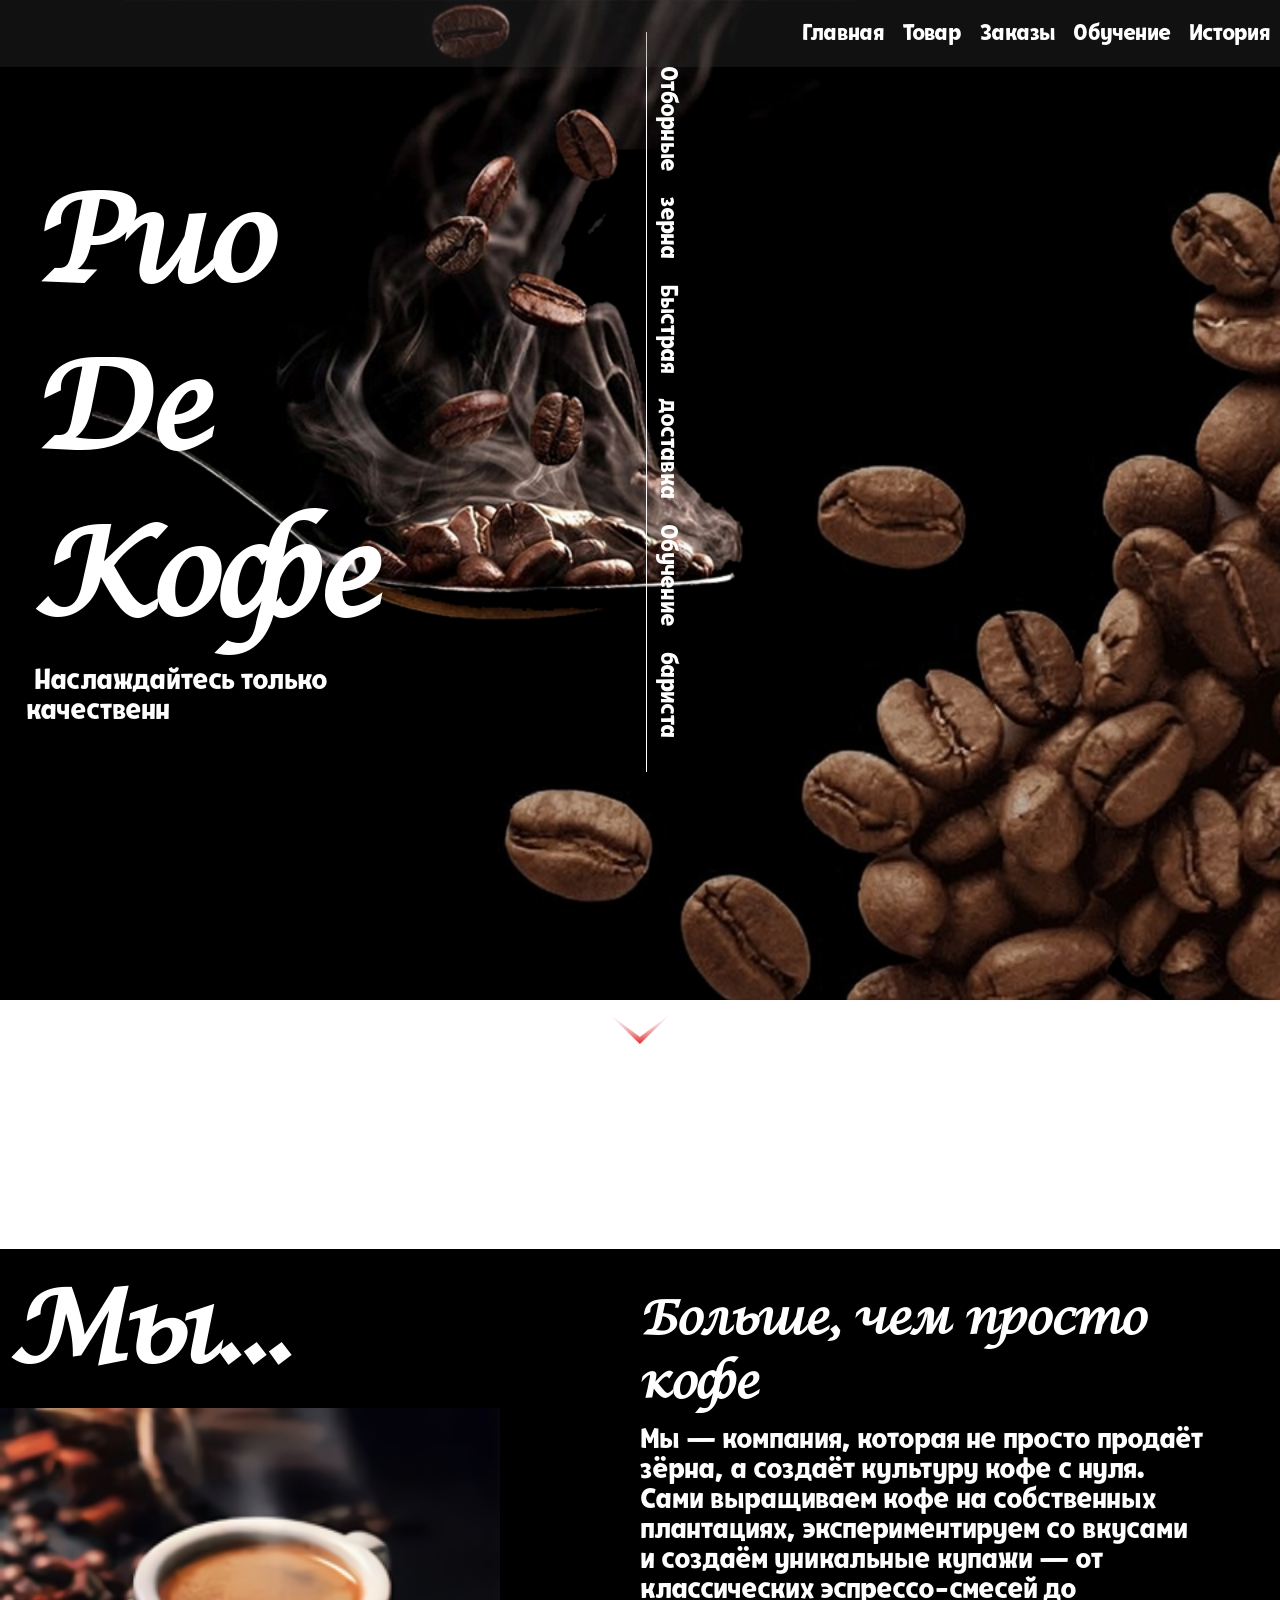
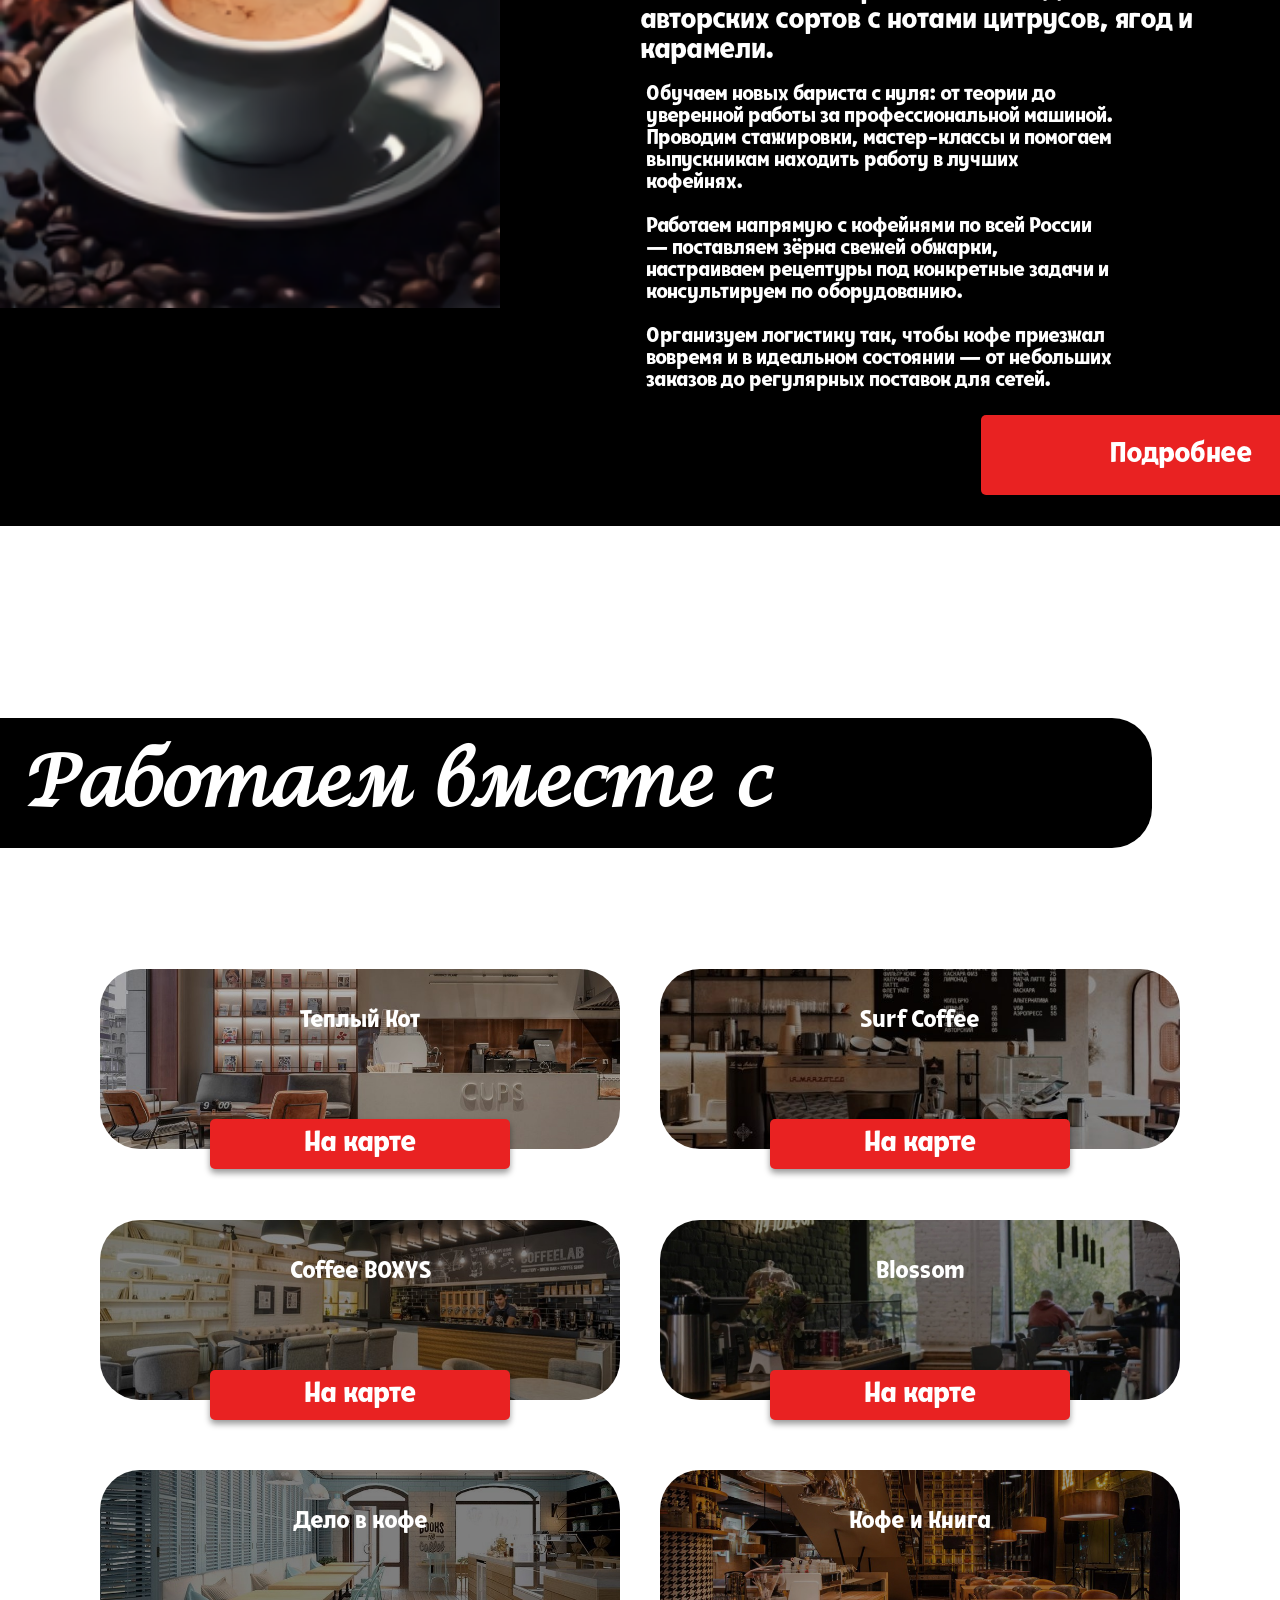
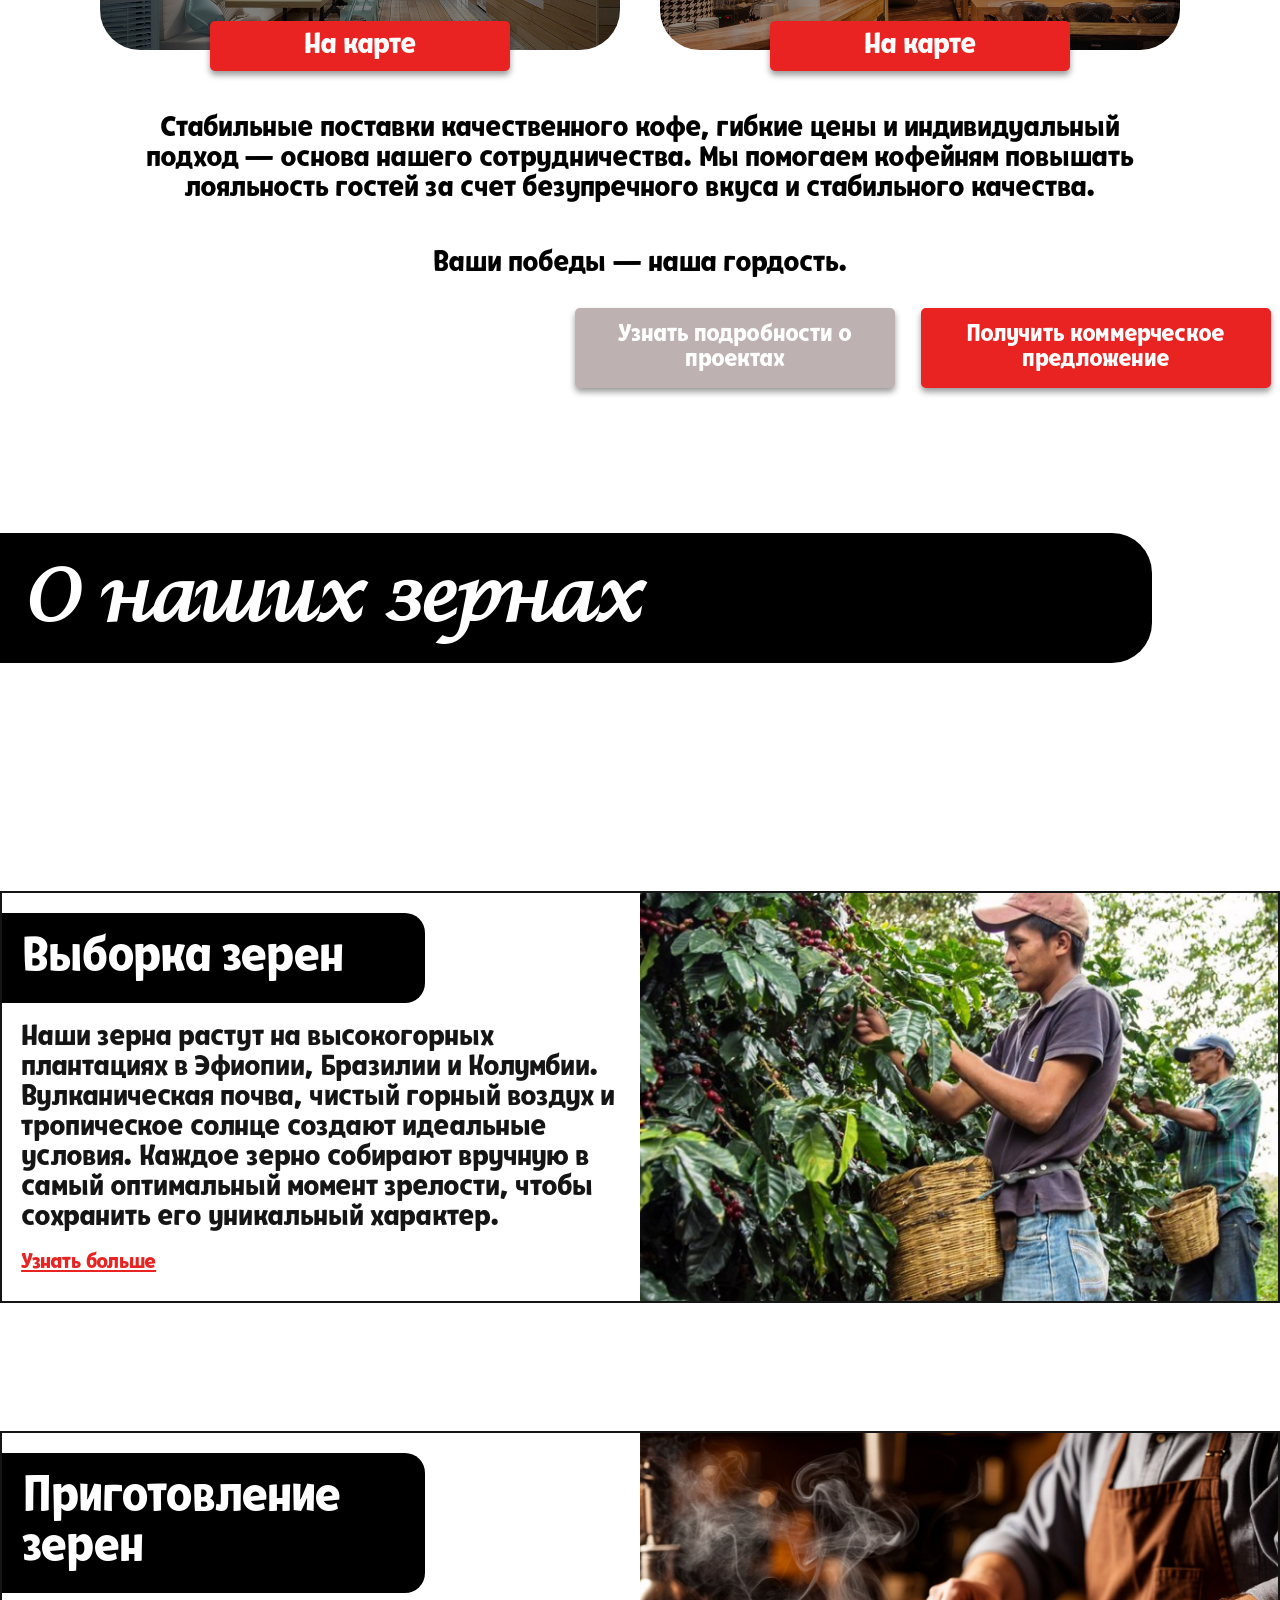
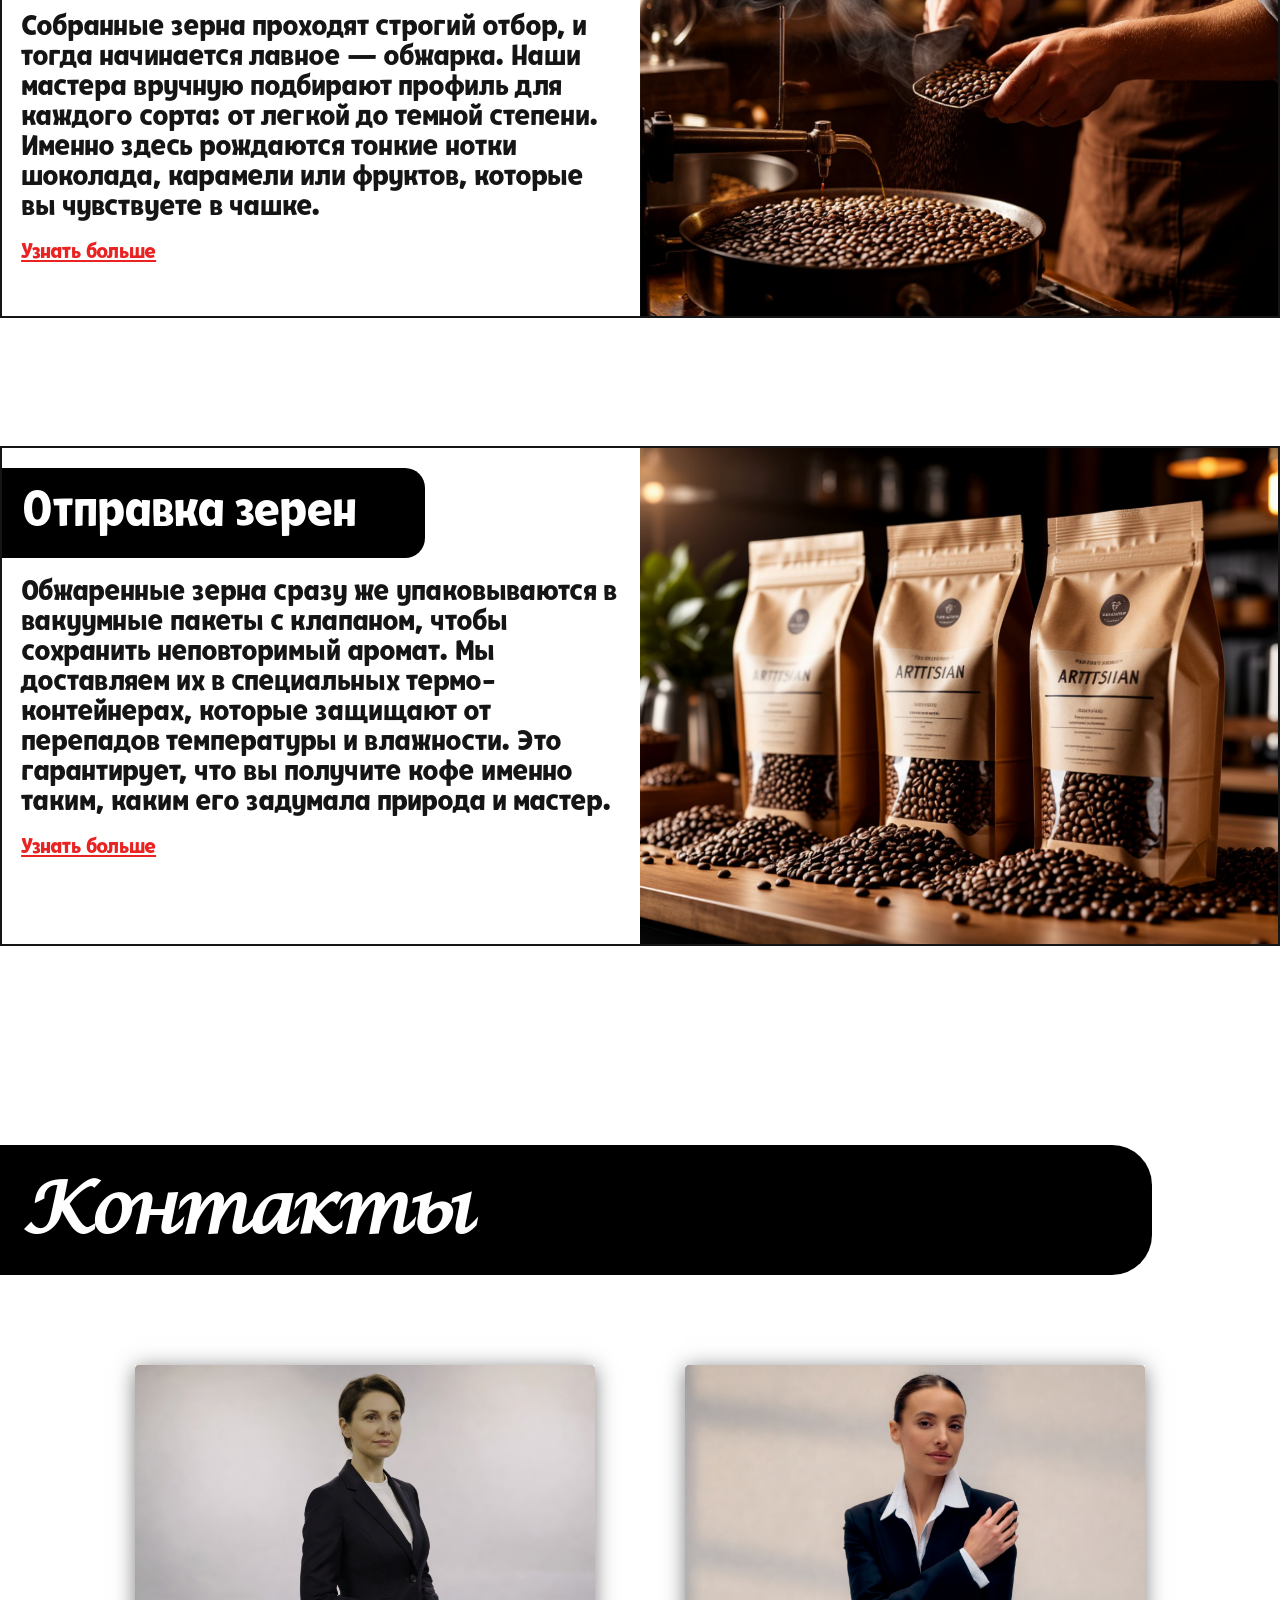
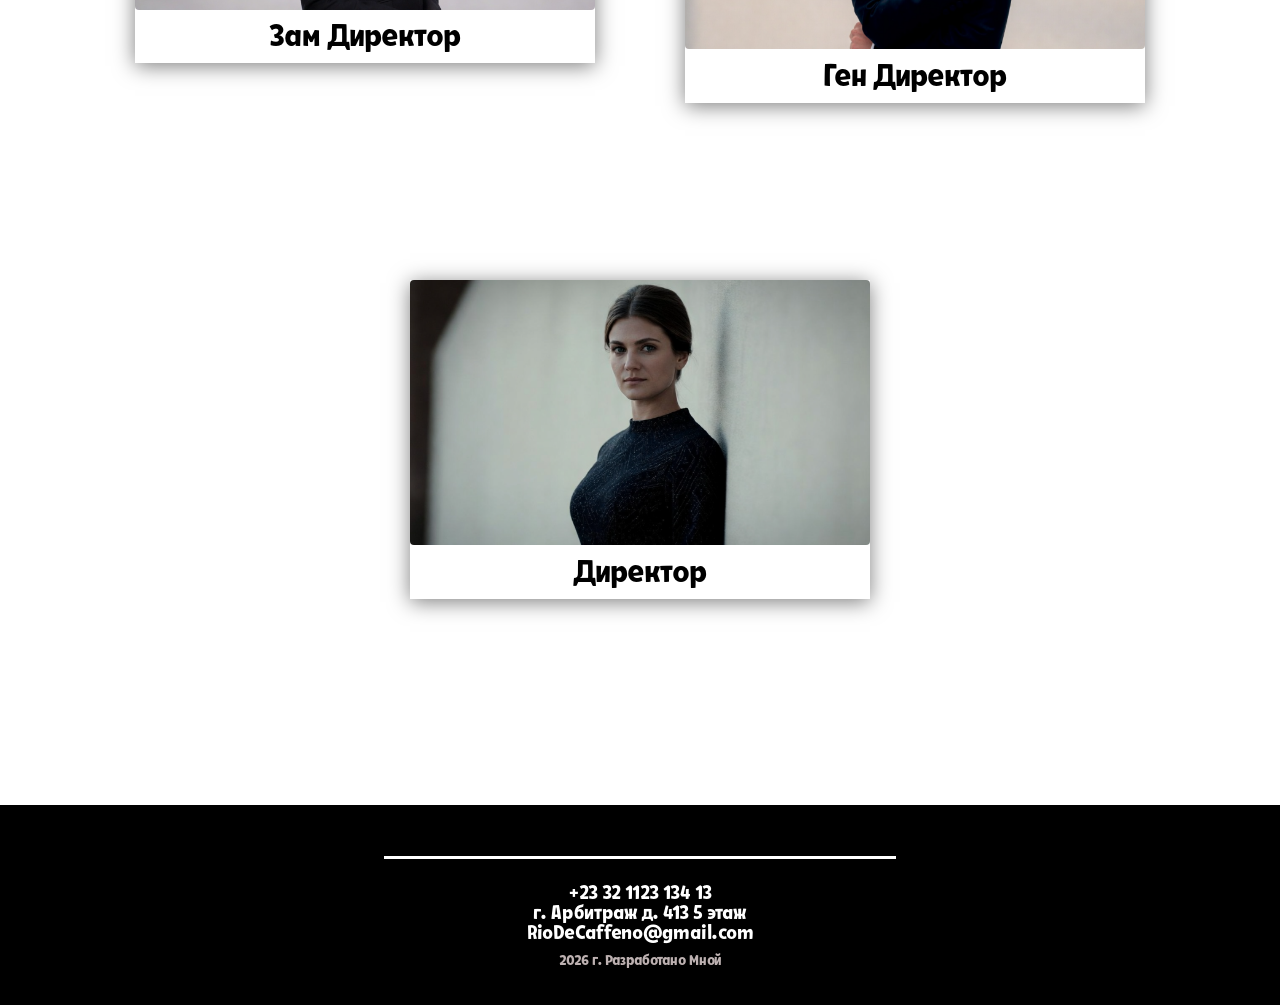
==== index.html @ 34367fd4 "Add files via upload" ====
<!DOCTYPE html>
<html lang="en">

<head>
    <meta charset="UTF-8">
    <meta name="viewport" content="width=device-width, initial-scale=1.0">
    <title>Document</title>
    <link rel="stylesheet" href="style.css">
</head>

<body>

    <!-- шапочка сайта -->
    <div class="had">
        <header>
            <a href="index.php">Главная</a>
            <a href="coffee.php">Товар</a>
            <a href="delivery.php">Заказы</a>
            <a href="job.php">Обучение</a>
            <a href="history.php">История</a>
        </header>


        <div class="columns-container">

            <div class="oneSt">
                <h1>Рио <br> Де Кофе</h1>
                <span id="type-text"></span>
            </div>



            <div class="TwoSt">
                <div class="lineWhite"></div>
                <h4>
                    Отборные зерна Быстрая доставка Обучение бариста
                </h4>
            </div>
        </div>

    </div>

    <a href="#We">
    <div class="Str">
            <img  src="img/str.png" alt="">
        </div>
    </a>
    <!-- о нас  -->

    <div class="Block-we" id="We">
        <div class="Title-spikers">
            <h1>Мы...</h1>
            <img src="img/images.png" alt="">
        </div>
        <div class="Text-spikers">
            <h3>Больше, чем просто кофе</h3>
            <h2 class="TranformTextUs">Мы — компания, которая не просто продаёт зёрна, а создаёт культуру кофе с
                нуля. Сами выращиваем кофе на собственных плантациях, экспериментируем
                со вкусами и создаём уникальные купажи — от классических эспрессо-смесей
                до авторских сортов с нотами цитрусов, ягод и карамели.</h2>

            <h5 class="TranformTextUsAdd">Обучаем новых бариста с нуля: от теории до уверенной работы за профессиональной машиной. Проводим стажировки, мастер-классы и помогаем выпускникам находить работу в лучших кофейнях.
                <br><br>
                Работаем напрямую с кофейнями по всей России — поставляем зёрна свежей обжарки, настраиваем рецептуры под конкретные задачи и консультируем по оборудованию.
                <br><br>
                Организуем логистику так, чтобы кофе приезжал вовремя и в идеальном состоянии — от небольших заказов до регулярных поставок для сетей.
            </h5>
            <button class="contact-btn">Подробнее</button>
        </div>
    </div>

    <!-- блок про компании  -->

    <div class="Had-Clocks">
        <h1>Работаем вместе с</h1>
    </div>
    <div class="coffee-Card">

        <div class="card-item">
            <div id="Card1" class="card"><span>Теплый Кот</span></div>
            <button>На карте</button>
        </div>

        <div class="card-item">
            <div id="Card2" class="card"><span>Surf Coffee</span></div>
            <button>На карте</button>

        </div>

        <div class="card-item">
            <div id="Card3" class="card"><span>Coffee BOXYS</span></div>
            <button>На карте</button>
        </div>

        <div class="card-item">
            <div id="Card4" class="card"><span>Blossom</span></div>
            <button>На карте</button>
        </div>

        <div class="card-item">
            <div id="Card5" class="card"><span>Дело в кофе</span></div>
            <button>На карте</button>
        </div>

        <div class="card-item">
            <div id='Card6' class="card"><span>Кофе и Книга</span></div>
            <button>На карте</button>
        </div>

        <h3 class="TranformText">Стабильные поставки качественного кофе, гибкие цены и индивидуальный подход — основа нашего сотрудничества. Мы помогаем кофейням
            повышать лояльность гостей за счет безупречного вкуса и стабильного качества. </h3>
        <h2>Ваши победы — наша гордость.</h2>
    </div>

    <div class="button-container">
        <a href=""><button class="But2">Узнать подробности о проектах</button></a>
        <a href="delivery.php"><button class="contact-btn">Получить коммерческое предложение</button></a>
    </div>

    <!-- блок про саму компанию -->
    <div class="Had-Clocks">
        <h1>О наших зернах</h1>
    </div>

    <div class="fon-About">
        <div class="cards-container">

            <div class="card">
                <div class="card-left">
                    <div class="card-content">
                        <h3>Выборка зерен</h3>
                    </div>
                    <p class="InfoTextAnim">Наши зерна растут на высокогорных плантациях в Эфиопии, Бразилии и Колумбии.
                        Вулканическая почва, чистый горный воздух и тропическое солнце создают идеальные условия. Каждое зерно
                        собирают вручную в самый оптимальный момент зрелости, чтобы сохранить его уникальный характер.</p>
                    <a href="">Узнать больше</a>
                </div>
                <div class="card-right">
                    <img src="/img/for1card.png" alt="Выборка кофейных зерен">
                </div>
            </div>

            <div class="card">
                <div class="card-left">
                    <div class="card-content">
                        <h3>Приготовление зерен</h3>
                    </div>
                    <p class="InfoTextAnim">Собранные зерна проходят строгий отбор, и тогда начинается
                        лавное — обжарка. Наши мастера вручную подбирают профиль для каждого сорта: от легкой до темной степени.
                        Именно здесь рождаются тонкие нотки шоколада, карамели или фруктов, которые вы чувствуете в чашке.</p>
                    <a href="">Узнать больше</a>
                </div>
                <div class="card-right">
                    <img src="/img/ImgStrTwo.png" alt="Выборка кофейных зерен">
                </div>
            </div>

            <div class="card">
                <div class="card-left">
                    <div class="card-content">
                        <h3>Отправка зерен</h3>
                    </div>
                    <p class="InfoTextAnim">Обжаренные зерна сразу же упаковываются в вакуумные
                        пакеты с клапаном, чтобы сохранить неповторимый аромат. Мы доставляем их в специальных термо-контейнерах, которые защищают от перепадов температуры и влажности.
                        Это гарантирует, что вы получите кофе именно таким, каким его задумала природа и мастер.</p>
                    <a href="">Узнать больше</a>
                </div>
                <div class="card-right">
                    <img src="/img/ImgStrThree.png" alt="Выборка кофейных зерен">
                </div>
            </div>

        </div>
    </div>
    <br><br><br>
    <!-- контакты  -->
    <div class="Had-Clocks">
        <h1>Контакты</h1>
    </div>

    <div class="contacts">
        <div class="card">
            <div class="imgBx">
                <img src="img/womenOne.png" alt="">
                <h2>Зам Директор</h2>
            </div>
            <div class="content">
                <h2>Галина Ивановна</h2>
                <p>Открыта для диалога по стратегическим инициативам и
                    партнерским программам. Ваши предложения о сотрудничестве.</p>
            </div>
        </div>

        <div class="card">
            <div class="imgBx">
                <img src="img/womenThree.png" alt="">
                <h2>Ген Директор</h2>
            </div>
            <div class="content">
                <h2>Зинаида Павловна</h2>
                <p>Решает основные вопросы по работе компании. Обращайтесь по
                    поводу проектов и заключения договоров.</p>
            </div>
        </div>

        <div class="card">
            <div class="imgBx">
                <img src="img/womenTwo.png" alt="">
                <h2>Директор</h2>
            </div>
            <div class="content">
                <h2>Людмила Васильевна</h2>
                <p>Поможет решить оперативные
                    вопросы и скоординировать взаимодействие. По всем текущим делам.</p>
            </div>
        </div>
    </div>

    <!-- подвал -->
    <div class="footer">
        <div class="Line"></div>
        <p>+23 32 1123 134 13 <br>
            г. Арбитраж д. 413 5 этаж <br>
            RioDeCaffeno@gmail.com
        </p>
        <span>2026 г. Разработано Мной</span>
    </div>


    <script>
        const element = document.getElementById("type-text");
        const text = "Наслаждайтесь только качественными зернами вместе с нами";

        let isTypingComplete = false;
        let exclamationVisible = true;
        let i = 0;

        function type() {
            if (i < text.length) {
                element.innerHTML += text.charAt(i);
                i++;
                setTimeout(type, 70);
            } else {
                isTypingComplete = true;
                // воск знак
                setInterval(() => {
                    if (!isTypingComplete) return;
                    const currentText = element.innerHTML.replace(/!$/, '');
                    if (exclamationVisible) {
                        element.innerHTML = currentText + "!";
                    } else {
                        element.innerHTML = currentText;
                    }
                    exclamationVisible = !exclamationVisible;
                }, 500);
            }
        }
        type();


        // появление текста

        document.addEventListener('DOMContentLoaded', function(){
            let elements = document.querySelectorAll('.TranformText, .TranformTextUs, .TranformTextUsAdd, .InfoTextAnim');
            let observer = new IntersectionObserver((entries) =>{
                entries.forEach(entry =>{
                    if (entry.isIntersecting){
                        entry.target.classList.add('show');
                    }
                });
            }, {threshold: 0.5 });
            elements.forEach(el => observer.observe(el));
        })
    </script>
</body>

</html>
---- style.css ----
* {
    margin: 0;
    padding: 0;
    font-family: 'FontText', sans-serif;
    scroll-behavior: smooth;

}

@font-face {
    font-family: 'Fonttext';
    src: url('/src/Hanky-Bold-ff.otf') format('opentype');
}

@font-face {
    font-family: 'FontTitle';
    src: url('src/Lucida CalligraphyС.ttf') format('truetype');
}

.Str {
    width: 100%;
    display: flex;
    justify-content: center;
}

.Str img {
    width: 5%;
    margin: 1%;
    cursor: pointer;
    animation: getBoun 5s infinite ease-in-out;
}

@keyframes getBoun {

    0%,
    100% {
        transform: translateY(0);
    }

    50% {
        transform: translateY(10px);
    }
}

/* index главная */

.had {
    background-image: url('img/фонГлСтр.png');
    height: 1000px;
    background-size: cover;
    background-position: center;
    background-repeat: no-repeat;
}


.columns-container {
    display: flex;
    justify-content: space-between;
    align-items: flex-start;
    padding: 2%;
}

.oneSt {
    flex: 0 0 35%;
    padding: 10% 0;
}

.TwoSt {
    flex: 0 0 50%;
    display: flex;
    align-items: center;
}

.had h1,
.Block-we h1,
.Had-Clocks h1,
.columns-container h1 {
    color: white;
    font-size: 100px;
    margin: 2%;
    text-decoration: none;
    font-family: 'FontTitle', sans-serif;
}

.had h1 {
    font-size: 120px;
}

.had h3,
.Block-we h2,
.Block-we h3,
.columns-container h3 {
    color: white;
    font-size: 46px;
    margin: 2%;
}

.Block-we h2 {
    font-size: 30px;
}

.Block-we h3 {
    font-family: 'FontTitle';
}


header {
    position: fixed;
    display: flex;
    justify-content: end;
    width: 99%;
    padding: 1%;
    background-color: #3b3b3b49;
    animation: slideDown 0.9s ease-out;
    z-index: 1000;
}

@keyframes slideDown {
    from {
        opacity: 0;
        transform: translateY(-100%);
    }

    to {
        opacity: 1;
        transform: translateY(0);
    }
}



header a {
    padding: 0.7%;
    color: white;
    font-size: 24px;
    text-decoration: none;
}

.lineWhite {
    margin: 1%;
    width: 0.2%;
    height: 740px;
    background-color: white;
}

.had .TwoSt h4 {
    writing-mode: vertical-rl;
    color: white;
    font-size: 25px;
    word-spacing: 20px;
}


.Block-we {
    background-color: black;
    min-height: 700px;
    width: 100%;
    margin: 15% 0;
    display: flex;
    justify-content: space-between;
}

.TranformTextUsAdd {
    color: white;
    font-size: 22px;
    margin: 3%;
    width: 80%;
    opacity: 0;
    transform: translateY(30px);
    transition: opacity 2s ease, transform 2s ease;
}

.TranformTextUsAdd.show {
    opacity: 1;
    transform: translateY(0);
}


.TranformTextUs {
    margin-right: 20px;
    opacity: 0;
    transform: translateY(30px);
    transition: opacity 2s ease, transform 2s ease;
}

.TranformTextUs.show {
    opacity: 1;
    transform: translateY(0);
}

.Title-spikers img {
    width: 500px;
    height: 500px;
}

.Text-spikers {
    padding: 2% 5% 2% 10%;
}

.Text-spikers button {
    background-color: #E92222;
    width: 400px;
    height: 80px;
    color: white;
    border-radius: 5px;
    font-size: 30px;
    margin-left: 60%;
}

.Had-Clocks {
    background-color: black;
    width: 90%;
    height: 130px;
    border-radius: 0px 40px 40px 0;
    margin-bottom: 100px;
}

.Had-Clocks h1 {
    font-size: 70px;
    padding-top: 15px;
}

.coffee-Card {
    width: 100%;
    display: flex;
    flex-wrap: wrap;
    justify-content: center;
    gap: 20px;
}

.coffee-Card .card {
    width: 440px;
    height: 100px;
    border-radius: 40px;
    text-align: center;
    padding: 40px;
    margin: 2%;
    background-size: cover;
    background-position: center;
    background-repeat: no-repeat;
}

.coffee-Card .card span {
    color: white;
    font-size: 25px;
}

.card-item {
    display: flex;
    flex-direction: column;
    align-items: center;
    margin: 10px;
    transition: transform 0.3s ease;

}

.card-item:hover {
    transform: translateY(-10px);
}


#Card1 {
    background-image: url('img/1коф.jpeg');
}

#Card2 {
    background-image: url('img/2 коф.jpg');
}

#Card3 {
    background-image: url('img/3 коф.jpg');
}

#Card4 {
    background-image: url('img/4 коф.jpeg');
}

#Card5 {
    background-image: url('img/5 коф.jpg');
}

#Card6 {
    background-image: url('img/6 коф.jpg');
}

.card-item button {
    background-color: #E92222;
    color: white;
    width: 300px;
    height: 50px;
    font-size: 30px;
    border-radius: 5px;
    outline: none;
    border: none;
    box-shadow: 0px 4px 6px rgba(0, 0, 0, 0.4);
    margin-top: -40px;
    cursor: pointer;
}

.card-item button:hover {
    background: #333;
    transform: translateY(-2px);
}

.TranformText {
    width: 80%;
    color: black;
    font-size: 30px;
    margin: 1% 4%;
    text-align: center;
    opacity: 0;
    transform: translateY(30px);
    transition: opacity 2s ease, transform 2s ease;
}

.TranformText.show {
    opacity: 1;
    transform: translateY(0);
}


.coffee-Card h2 {
    margin: 1%;
    font-size: 40px;
    width: 80%;
    color: black;
    font-size: 30px;
    text-align: center;
}

.button-container {
    display: flex;
    justify-content: flex-end;
    width: 100%;
    margin-bottom: 10%;
}

.button-container button {
    width: 350px;
    height: 80px;
    font-size: 25px;
    box-shadow: 0px 4px 6px rgba(0, 0, 0, 0.4);
    margin: 1%;
}

.button-container .But2 {
    background-color: #bdb1b1;
    color: white;
    width: 320px;
    border-radius: 5px;
    border: red;
    transition: all 0.3s ease;
    cursor: pointer;
}

.But2:hover {
    background: #333;
    transform: translateY(-2px);
}

.fon-About {
    background-image: url('img/фонСборЗерен.jpg');
    background-size: cover;
    background-attachment: fixed;
    background-position: center;
    background-repeat: no-repeat;
    width: 100%;
    min-height: 100vh;
    display: flex;
    align-items: center;
    justify-content: center;
}


.cards-container {
    width: 100%;
    margin: 0 auto;
}

.fon-About .card {
    background-color: white;
    min-height: 400px;
    display: flex;
    margin: 10% 0;
    border: 2px solid #161515;
    position: relative;
    overflow: hidden;
}

.card-content {
    background-color: black;
    padding: 20px;
    margin: 20px 0;
    width: 60%;
    border-radius: 0 20px 20px 0;

}

.card-content h3 {
    font-size: 50px;
    color: #ffffff;
}

.InfoTextAnim {
    font-size: 30px;
    color: #161515;
    margin: 3%;
    opacity: 0;
    transform: translateY(30px);
    transition: opacity 2s ease, transform 2s ease;
}

.InfoTextAnim.show {
    opacity: 1;
    transform: translateY(0);
}

.card-left {
    width: 50%;
}

.card-right {
    width: 50%;
    display: flex;
    justify-content: right;
}

.card-right img {
    width: 100%;
    height: 100%;

    object-fit: cover;
    object-position: center;
    transition: transform 0.5s ease;
}

.card-left a {
    text-decoration: none;
    color: #E92222;
    font-size: 22px;
    text-decoration: underline;
    margin: 0 3%;
}

.contacts {
    width: 100%;
    min-height: 600px;
    position: relative;
    display: flex;
    justify-content: center;
    flex-wrap: wrap;

}

.contacts .card {
    position: relative;
    max-width: 500px;
    height: 415px;
    background-color: rgb(255, 255, 255);
    padding: 20px 15px;
    margin: 30px 10px;
    display: flex;
    flex-direction: column;
    transition: all 0.4s cubic-bezier(0.175, 0.885, 0.32, 1.275);
    transform: translateY(0);

}

.contacts .card:hover {
    height: 420px;
    box-shadow: 0 15px 35px rgba(233, 34, 34, 0.3);
}

.contacts .card .imgBx {
    position: relative;
    width: 460px;
    top: -60px;
    left: 20px;
    z-index: 1;
    box-shadow: 0 3px 20px #7e7e7e;
    transition: all 0.4s cubic-bezier(0.175, 0.885, 0.32, 1.275);
}

.contacts .card:hover .imgBx {
    transform: translateY(-20px);
}

.contacts .card .imgBx img {
    max-width: 100%;
    border-radius: 4px;

}

.contacts .card .content {
    position: relative;
    margin-top: -140px;
    padding: 10px 10px;
    text-align: center;
    color: black;
    visibility: hidden;
    opacity: 0;
    transition: all 0.4s ease-in-out;
    transform: translateY(20px);
}

.contacts .card:hover .content {
    visibility: visible;
    opacity: 1;
    margin-top: -40px;
    transform: translateY(0);
}

.contacts .card .content h2 {
    color: black;
    font-size: 30px;
    margin: 1% 4%;
    text-align: center;
}

.contacts .card .imgBx h2 {
    margin: 2%;
    text-align: center;
    font-size: 2em;
}

.footer {
    background-color: black;
    min-height: 200px;
    width: 100%;
    text-align: center;
    display: flex;
    flex-direction: column;
    align-items: center;
    justify-content: center;
}

.footer .Line {
    width: 40%;
    height: 3px;
    background-color: #ffffff;
    margin: 2%;
}

.footer p {
    font-size: 20px;
    color: white;

}

.footer span {
    font-size: 15px;
    color: #bdb1b1;
    margin: 10px 0;
}

/* страница 2 */

.video-bg-container,
.container-hat-sale {
    position: relative;
    width: 100%;
    min-height: 900px;
    overflow: hidden;
}

.video-bg {
    position: absolute;
    top: 50%;
    left: 50%;
    min-width: 100%;
    min-height: 100%;
    width: auto;
    height: auto;
    z-index: -1;
    transform: translate(-50%, -50%);
    object-fit: cover;
}

.video-bg-container .content {
    position: relative;
    z-index: 1;

}

.line-white-two {
    width: 500px;
    height: 2px;
    background-color: rgb(151, 151, 151);

}

.oneSt h3 {
    color: white;
    font-size: 40px;

}


.oneSt span,
.oneSt h4 {
    color: white;
    font-size: 30px;
    margin: 2%;
}

.fonblock {
    background-color: #ffffff6e;
    padding: 2%;
    margin: 0 5px;
    border-radius: 5px;
}

/* слайдер */
.Block-Slider {
    width: 100%;
    text-align: center;
    min-height: 600px;
    position: relative;
    overflow: hidden;
    margin-bottom: 40px;
}

.Text-Hat {
    opacity: 0;
    transform: translateY(30px);
    transition: opacity 2s ease, transform 2s ease;
}

.Text-Hat.show {
    opacity: 1;
    transform: translateY(0);
}

.Text-Hat p {
    color: #161515;
    font-size: 40px;
    margin-bottom: 10px;
}

.Text-Hat span {
    color: #161515;
    font-size: 25px;
    display: block;
    margin-bottom: 40px;
}

.Block-Slider .Sort {
    display: flex;
    justify-content: center;
    align-items: center;
    gap: 20px;
    margin-bottom: 30px;
}

.Block-Slider .text-descr {
    width: 25%;
    min-height: 200px;
    padding: 15px;
    display: flex;
    align-items: center;
    justify-content: center;
    transition: opacity 0.3s ease;
}

.Block-Slider .text-descr p {
    font-size: 24px;
    color: #161515;
    padding: 20px;
}

.Block-Slider button {
    width: 300px;
    height: 80px;
}

.slider-container {
    width: 40%;
    overflow: hidden;
    position: relative;
}

.slider {
    display: flex;
    transition: transform 0.5s ease;
}

.slide {
    min-width: 100%;
    display: none;
}

.slide.active {
    display: block;
}

.slide img {
    width: 80%;
    height: auto;
    border-radius: 10px;
    box-shadow: 0 4px 15px rgba(0, 0, 0, 0.1);
}

.scroll-button img {
    cursor: pointer;
    font-size: 36px;
    padding: 10px 15px;
    width: 50px;
    transform: rotate(90deg);
    transition: width 0.3s ease;
}

.scroll-button img:hover {
    width: 60px;
}

.pages {
    display: flex;
    justify-content: center;
    gap: 15px;
    margin: 30px 0;
}

.page-dot {
    font-size: 35px;
    cursor: pointer;
    transition: all 0.3s ease;
}

.page-dot.active {
    color: #E92222;
    font-size: 45px;
    transform: scale(1.2);
}

.Block-Slider .line {
    height: 3px;
    background: linear-gradient(to right, #000000, #E92222, #000000);
    margin: 20px auto;
    width: 60%;
}

.Block-Slider .line-two {
    height: 1px;
    background-color: #000000;
    margin: 20px auto;
    width: 80%;
}

.contact-btn {
    padding: 20px 40px;
    font-size: 18px;
    background: #E92222;
    color: white;
    border: none;
    border-radius: 5px;
    cursor: pointer;
    margin-top: 20px;
    transition: all 0.3s ease;
}

.contact-btn:hover {
    background: #333;
    transform: translateY(-2px);
}
.But-sale .contact-btn {
    width: 280px;
    height: 80px;
    margin: 0;

}
.block-infoJob button {
    width: 400px;
    height: 80px;
    font-size: 25px;
}

/* отзывы */

.reviews-block {
    padding: 2%;
}

.gradient-border-box {
    background: linear-gradient(45deg, rgb(177, 21, 21), rgb(0, 0, 0));
    border-radius: 25px;
    padding: 3px;
    margin: 2%;
}

.hat-reviews {
    background: white;
    border-radius: 22px;
    padding: 15px;
    display: flex;
    justify-content: end;
}

.hat-reviews a {
    margin: 0 30px 0 40px;
    font-size: 30px;
    text-decoration: none;
    color: #000000;
}

.hat-reviews a.active,
.hat-reviews a:hover {
    color: #e32222;
}

.all-rev {
    background: linear-gradient(45deg, #9c1a1a, #000000);
    border-radius: 16px;
    padding: 3px;
    margin: 1%;
    opacity: 0;
    transform: translateY(30px);
    transition: opacity 2s ease, transform 2s ease;
}

.all-rev.show {
    opacity: 1;
    transform: translateY(0);
}

.hat-reviewsВ {
    display: flex;
    flex-wrap: wrap;
    gap: 20px;
    background: #fff;
    border-radius: 12px;
    padding: 24px;
    position: relative;
    overflow: hidden;
}

.hat-reviewsВ::before {
    content: '';
    position: absolute;
    left: 0;
    top: 0;
    bottom: 0;
    width: 15px;
    background: rgb(163, 3, 3);
    border-radius: 0 4px 4px 0;
}

.hat-reviewsВ img {
    width: 80px;
    height: 80px;
    object-fit: cover;
    border-radius: 12px;
    background: linear-gradient(135deg, #e32222, #1a0000);
    padding: 3px;
    flex-shrink: 0;
}

.hat-reviewsВ>div {
    flex: 1;
}

.hat-reviewsВ span {
    display: inline-block;
    background: linear-gradient(135deg, #e32222, #4a0000);
    color: white;
    padding: 6px 12px;
    border-radius: 20px;
    font-size: 30px;
    font-weight: bold;
    margin-bottom: 8px;
}

.hat-reviewsВ h4 {
    font-size: 30px;
    margin: 0 0 8px 0;
    color: #1a1a1a;
}

.hat-reviewsВ p {
    font-size: 25px;
    line-height: 1.5;
    color: #333;
    margin: 0;
}

/* заказы стр 3 */



.container-hat-sale h3 {
    font-size: 30px;
}

.line-sale-hat,
.line-sale-hat2 {
    background-color: white;
    width: 2px;
    height: 600px;
    margin-right: 3%;
    margin-top: 5%;
}

.line-sale-hat2 {
    margin-right: 5%;
}

.sale {
    width: 100%;
    text-align: center;
    margin: 2% 0;
}

.saleTxt {
    opacity: 0;
    transform: translateY(30px);
    transition: opacity 2s ease, transform 2s ease;
}

.saleTxt.show {
    opacity: 1;
    transform: translateY(0);
}

.sale h2 {
    font-size: 40px;
}

.block-advantage {
    width: 100%;
    margin: 5% 0;
    display: flex;
    justify-content: center;
}

.block-advantage .block {
    width: 20%;
    height: 170px;
    border: 2px solid #161515;
    border-radius: 20px;
    padding: 2%;
    margin: 10px;
}

.block-advantage .block img {
    width: 90%;
    height: 170px;
    border-radius: 20px;
    margin-top: -80px;
    margin-bottom: 5px;
}

.block-advantage .block span {
    font-size: 18px;
    margin: 2%;
}

.But-sale {
    width: 100%;

}

.But-sale img {
    width: 40%;
    margin: 0 5px -15px 2%;

}



.cards-for-sale {
    width: 100%;
    display: flex;
    justify-content: center;
}

.cards-for-sale .card {
    width: 20%;
    background-color: #000000;
    border-radius: 20px;
    padding: 2%;
    text-align: center;
    margin: 1% 3%;
}

.cards-for-sale .card img {
    width: 20%;
    margin: 20px;
}

.cards-for-sale .card span {
    font-size: 20px;
    color: white;

}

.form-sale {
    text-align: center;
    margin: 2% 0;
    display: flex;
    justify-content: center;
}

.form-sale h2 {
    width: 100%;
    margin: 2% 0;
    font-size: 25px;
}

/* форма */
.h2-for-sale {
    text-align: center;
    margin: 3%;
    opacity: 0;
    transform: translateY(30px);
    transition: opacity 2s ease, transform 2s ease;
}

.h2-for-sale.show {
    opacity: 1;
    transform: translateY(0);
}

.form-sale form {
    border: 2px rgb(207, 30, 30) solid;
    padding: 2%;
    border-radius: 20px;
    width: 35%;
}

.input-img {
    display: flex;
    justify-content: space-between;
    align-items: flex-start;
    flex-wrap: wrap;
    gap: 30px;
}

.range-wrapper {
    display: flex;
    align-items: center;
    gap: 15px;
    width: 100%;
}

.form-sale form .range {
    flex: 1;
    margin: 1%;
}

.range-value {
    display: inline-block;
    background: linear-gradient(135deg, rgb(175, 29, 29), rgb(0, 0, 0));
    color: white;
    padding: 8px 16px;
    border-radius: 20px;
    font-size: 20px;
    font-weight: bold;
    min-width: 80px;
    text-align: center;
}

.inputs-group {
    flex: 1;
    display: flex;
    flex-wrap: wrap;
    gap: 10px;
}

.inputs-group input {
    flex: 1 1 calc(50% - 10px);
    min-width: 150px;
    min-width: 150px;
    padding: 10px;
    border: 1px solid #000000;
    border-radius: 8px;
}

.input-img img {
    max-width: 150px;
    width: 100%;
    height: auto;
}

.form-sale form p {
    text-align: left;
    font-size: 25px;
}

.form-sale form .range {
    width: 100%;
    margin: 1%;
}

.consent-block {
    display: flex;
    align-items: flex-start;
    gap: 12px;
    margin: 2% 0;
    padding: 12px;
    background: #f9f9f9;
    border-radius: 12px;
}

.consent-block .checkbox {
    width: 24px;
    height: 24px;
    accent-color: rgb(175, 29, 29);
    flex-shrink: 0;
    margin-top: 2px;
    cursor: pointer;
}

.consent-block label {
    font-size: 16px;
    line-height: 1.5;
    color: #333;
    cursor: pointer;
    user-select: none;
}

.consent-block .consent-link {
    color: rgb(175, 29, 29);
    text-decoration: underline;
}

.consent-block .consent-link:hover {
    color: rgb(130, 20, 20);
    text-decoration: none;
}


.block-for-text {
    display: flex;
    justify-content: center;
    width: 40%;
    margin: 1%;
    border: 2px red solid;
    border-radius: 20px;
}

.form-sale .text-block {
    display: flex;
    justify-content: center;
}

.form-sale .text-block .block-for-text p {
    font-size: 18px;
    margin: 10px;
}

.form-sale .text-block .block-for-text img {
    width: 50px;
    margin: 2%;
    height: 50px;
}

/* работа */


.had-job {
    background-image: url('img/hatJob.png');
    min-height: 900px;
    background-size: cover;
    background-position: center;
    background-repeat: no-repeat;
}


.block-infoJob {

    background-image: url('img/бариста.png');
    min-height: 1500px;
    background-size: cover;
    background-position: center;
    background-repeat: no-repeat;
}

.block-infoJob .text {
    padding: 3%;
}

.textJobEnd {
    margin: 2%;
    width: 70%;
    font-size: 25px;
    opacity: 0;
    transform: translateY(30px);
    transition: opacity 2s ease, transform 2s ease;
}

.textJobEnd.show {
    opacity: 1;
    transform: translateY(0);
}

.allText .text-Blackblock {
    margin: 4% 0;
    width: 600px;
}

.text-Blackblock {
    padding: 2%;
    background-color: #000000;
    margin: 2%;
    border-radius: 20px;
    opacity: 0;
    transform: translateY(30px);
    transition: opacity 2s ease, transform 2s ease;
}

.text-Blackblock.show {
    opacity: 1;
    transform: translateY(0);
}

#PlusJ2 {
    width: 520px;
}

#PlusJ3 {
    width: 420px;
}

#PlusJ4 {
    width: 360px;
}

.text-Blackblock p {
    color: white;
    font-size: 20px;
}

.Red-line {
    width: 95%;
    background-color: #E92222;
    margin: 2% 0;
    height: 20px;
}

.Us-Offer {
    text-align: center;
    width: 70%;
    display: flex;
    flex-direction: column;
    justify-content: center;
    align-items: center;
    margin: 0 auto;
}

.Us-Offer p {
    font-size: 40px;
    margin: 2% 0;
}

.Us-Offer .blocks {
    display: flex;
    flex-wrap: wrap;
    justify-content: center;
    gap: 20px;
}

.Us-Offer .blocks .block {
    flex: 1 1 calc(33.333% - 20px);
    min-width: 200px;

    width: calc(30% - 20px);
    margin: 0;
    padding: 40px 20px;
    border-radius: 20px;
    text-align: center;
    position: relative;
    background: #fff;
}

.formJoining {
    text-align: center;
    width: 70%;
    display: flex;
    flex-direction: column;
    justify-content: center;
}

.formJoining form {
    flex: 1 1 calc(33.333% - 20px);
    min-width: 900px;
    width: calc(30% - 20px);
    margin: 0;
    padding: 40px 20px;
    border-radius: 20px;
    text-align: center;
    position: relative;
    background: #fff;
}

.Us-Offer .blocks .block::before,
.formJoining form::before {
    content: '';
    position: absolute;
    inset: 0;
    padding: 2px;
    background: linear-gradient(135deg, #e32222, #1a0000);
    border-radius: 20px;
    mask: linear-gradient(#fff 0 0) content-box, linear-gradient(#fff 0 0);
    mask-composite: exclude;
    -webkit-mask-composite: xor;
    pointer-events: none;
}

.Us-Offer .blocks .block span {
    font-size: 20px;
    position: relative;
    z-index: 1;
}

.Us-Offer .BlackLine {
    width: 99vw;
    height: 50px;
    background-color: #000000;
    margin: 2% 0;
}

.formForJoining {
    width: 100%;
    text-align: center;
    margin: 2% 0;
    opacity: 0;
    transform: translateY(30px);
    transition: opacity 2s ease, transform 2s ease;
}

.formForJoining.show {
    opacity: 1;
    transform: translateY(0);
}

.formForJoining p {
    font-size: 40px;
    font-weight: 700;
    color: #1a1a1a;
    line-height: 1.3;
    margin-bottom: 10px;
}

.formForJoining h3 {
    font-size: 24px;
    font-weight: 400;
    color: #666;
    margin-bottom: 30px;
    position: relative;
    padding-left: 20px;
}

.formForJoining h3::before {
    content: '';
    position: absolute;
    left: 0;
    top: 50%;
    transform: translateY(-50%);
    width: 4px;
    height: 70%;
    background: linear-gradient(180deg, rgb(207, 30, 30), rgb(130, 20, 20));
    border-radius: 2px;
}

.formplace {
    display: flex;
    justify-content: center;
}

.formJoining {
    width: 50%;
    background: #ffffff;
    border-radius: 24px;
    box-shadow: 0 10px 40px rgba(0, 0, 0, 0.08);
    border: 1px solid #eee;

    box-sizing: border-box;
}

.formJoining::before {
    content: '';
    position: absolute;
    top: 0;
    right: 0;
    width: 120px;
    height: 120px;
    background: linear-gradient(135deg, transparent 50%, rgba(207, 30, 30, 0.05) 50%);
    border-radius: 0 0 0 24px;
    pointer-events: none;
}

.formJoining form {
    display: flex;
    flex-wrap: wrap;
    gap: 16px;
    position: relative;
    z-index: 1;
    width: 100%;
    box-sizing: border-box;
}


.formJoining form input[type="text"],
.formJoining form input[type="number"] {
    flex: 1 1 calc(50% - 10px);
    min-width: 200px;
    max-width: 100%;
    padding: 16px 20px;
    border: 2px solid #e0e0e0;
    border-radius: 12px;
    font-size: 16px;
    color: #333;
    background: #fafafa;
    transition: all 0.3s ease;
    outline: none;
    box-sizing: border-box;
}


.checkbox-wrapper {
    display: flex;
    flex-wrap: wrap;
    align-items: center;
    gap: 12px;
    width: 100%;
    margin-top: 8px;
    padding: 16px 20px;
    background: #fafafa;
    border-radius: 16px;
    border: 1px solid #eee;
    box-sizing: border-box;
}

.checkbox {
    position: absolute;
    width: 1px;
    height: 1px;
    overflow: hidden;
    clip: rect(0 0 0 0);
}

.checkbox+.label {
    position: relative;
    display: inline-block;
    width: 56px;
    height: 30px;
    cursor: pointer;
    flex-shrink: 0;
}

.checkbox+.label::before {
    content: '';
    position: absolute;
    top: 0;
    left: 0;
    width: 56px;
    height: 30px;
    border-radius: 15px;
    background: #d1d5db;
    transition: all 0.3s ease;
}

.checkbox+.label::after {
    content: '';
    position: absolute;
    top: 3px;
    left: 3px;
    width: 24px;
    height: 24px;
    border-radius: 50%;
    background: #ffffff;
    box-shadow: 0 2px 4px rgba(0, 0, 0, 0.2);
    transition: all 0.3s cubic-bezier(0.68, -0.55, 0.265, 1.55);
}

.checkbox:checked+.label::before {
    background: linear-gradient(135deg, rgb(207, 30, 30), rgb(160, 20, 20));
}

.checkbox:checked+.label::after {
    transform: translateX(26px);
}

.checkbox+.label:hover::before {
    background: #b0b7c3;
}

.checkbox:checked+.label:hover::before {
    background: linear-gradient(135deg, rgb(180, 25, 25), rgb(140, 15, 15));
}

.checkbox-wrapper label[for="consent"] {
    flex: 1;
    font-size: 14px;
    color: #666;
    cursor: pointer;
    user-select: none;
    line-height: 1.5;
    word-break: break-word;
}

.checkbox-wrapper label[for="consent"] a {
    color: rgb(207, 30, 30);
    text-decoration: underline;
    font-weight: 500;
}

.checkbox-wrapper label[for="consent"] a:hover {
    color: rgb(140, 15, 15);
    text-decoration: none;
}

.formJoining .contact-btn {
    margin: 1% auto;
    padding: 1%;
}


/* 5 стр, история */

.had-history {
    background-image: url('img/historyFon.png');
    min-height: 900px;
    background-size: cover;
    background-position: center;
    background-repeat: no-repeat;
    margin-bottom: 5%;
}

.contact-btn {
    height: 40px;
    margin: 1%;
    padding: 10px;
    max-width: 500px;
}

.history-cooffe {
    width: 100%;
    text-align: center;
}

.history-cooffe p {
    font-size: 30px;
    margin: 0;
}

.photo-block-his {
    margin: 2% 0;
    opacity: 0;
    transform: translateY(30px);
    transition: opacity 2s ease, transform 2s ease;
}

.photo-block-his.show {
    opacity: 1;
    transform: translateY(0);
}

.photo-block-his .img-block img {
    width: 100%;
}

.photo-block-his>p {
    margin: 2% 1%;
    font-size: 22px;
    font-weight: 600;
    color: #555;
    text-transform: uppercase;
    letter-spacing: 3px;
    position: relative;
    display: inline-block;
    padding: 0 20px;
}

.photo-block-his>p::before,
.photo-block-his>p::after {
    content: '';
    position: absolute;
    top: 50%;
    width: 30px;
    height: 1px;
    background: rgb(207, 30, 30);
}

.photo-block-his>p::before {
    right: calc(100% + 10px);
}

.photo-block-his>p::after {
    left: calc(100% + 10px);
}

.photo-block-his .bleck-block {
    background: linear-gradient(160deg, #0a0a0a 0%, #1a1a1a 100%);
    border-radius: 5px;
    width: 55%;
    padding: 40px 50px;
    text-align: left;
    margin: 0 auto;
    box-shadow: 0 20px 50px rgba(0, 0, 0, 0.25);
    position: relative;
    transition: transform 0.3s ease, box-shadow 0.3s ease;
}

.photo-block-his .bleck-block:hover {
    transform: translateY(-3px);
    box-shadow: 0 25px 60px rgba(207, 30, 30, 0.15);
}

.photo-block-his .bleck-block p {
    color: rgb(235, 50, 50);
    font-size: 24px;
    font-weight: 700;
    margin-bottom: 18px;
    line-height: 1.3;
}

.photo-block-his .bleck-block span {
    color: #d0d0d0;
    font-size: 16px;
    line-height: 1.8;
    display: block;
}

.advice {
    background-image: url('img/cupOfCoffee1.png');
    min-height: 900px;
    background-size: cover;
    background-position: center;
    background-repeat: no-repeat;
    display: grid;
    grid-template-columns: 1fr 1fr;
    gap: 35px;
}


.advice .Block-advice {
    margin: 0 auto;
    margin-top: 15%;
    width: 60%;
    height: 140px;
    background-color: #00000070;
    border-radius: 5px;
    padding: 2%;
}

a:has(button) {
    text-decoration: none;
    margin: 1%;
}

.advice .Block-advice p {
    color: white;
    font-size: 25px;
    margin: 2%;
    border-bottom: 2px solid rgb(97, 97, 97);
}

.advice .Block-advice span {
    color: #ebc6ae;
    font-size: 20px;

}

.end-block-hestory {
    width: 100%;
    text-align: center;
}

.end-block-hestory p{
    font-size: 30px;
    color: rgb(235, 50, 50);
    margin-bottom: 4%;
}

.end-block-hestory button{
    height: 70px;
    font-size: 25px;
    width: 350px;
}
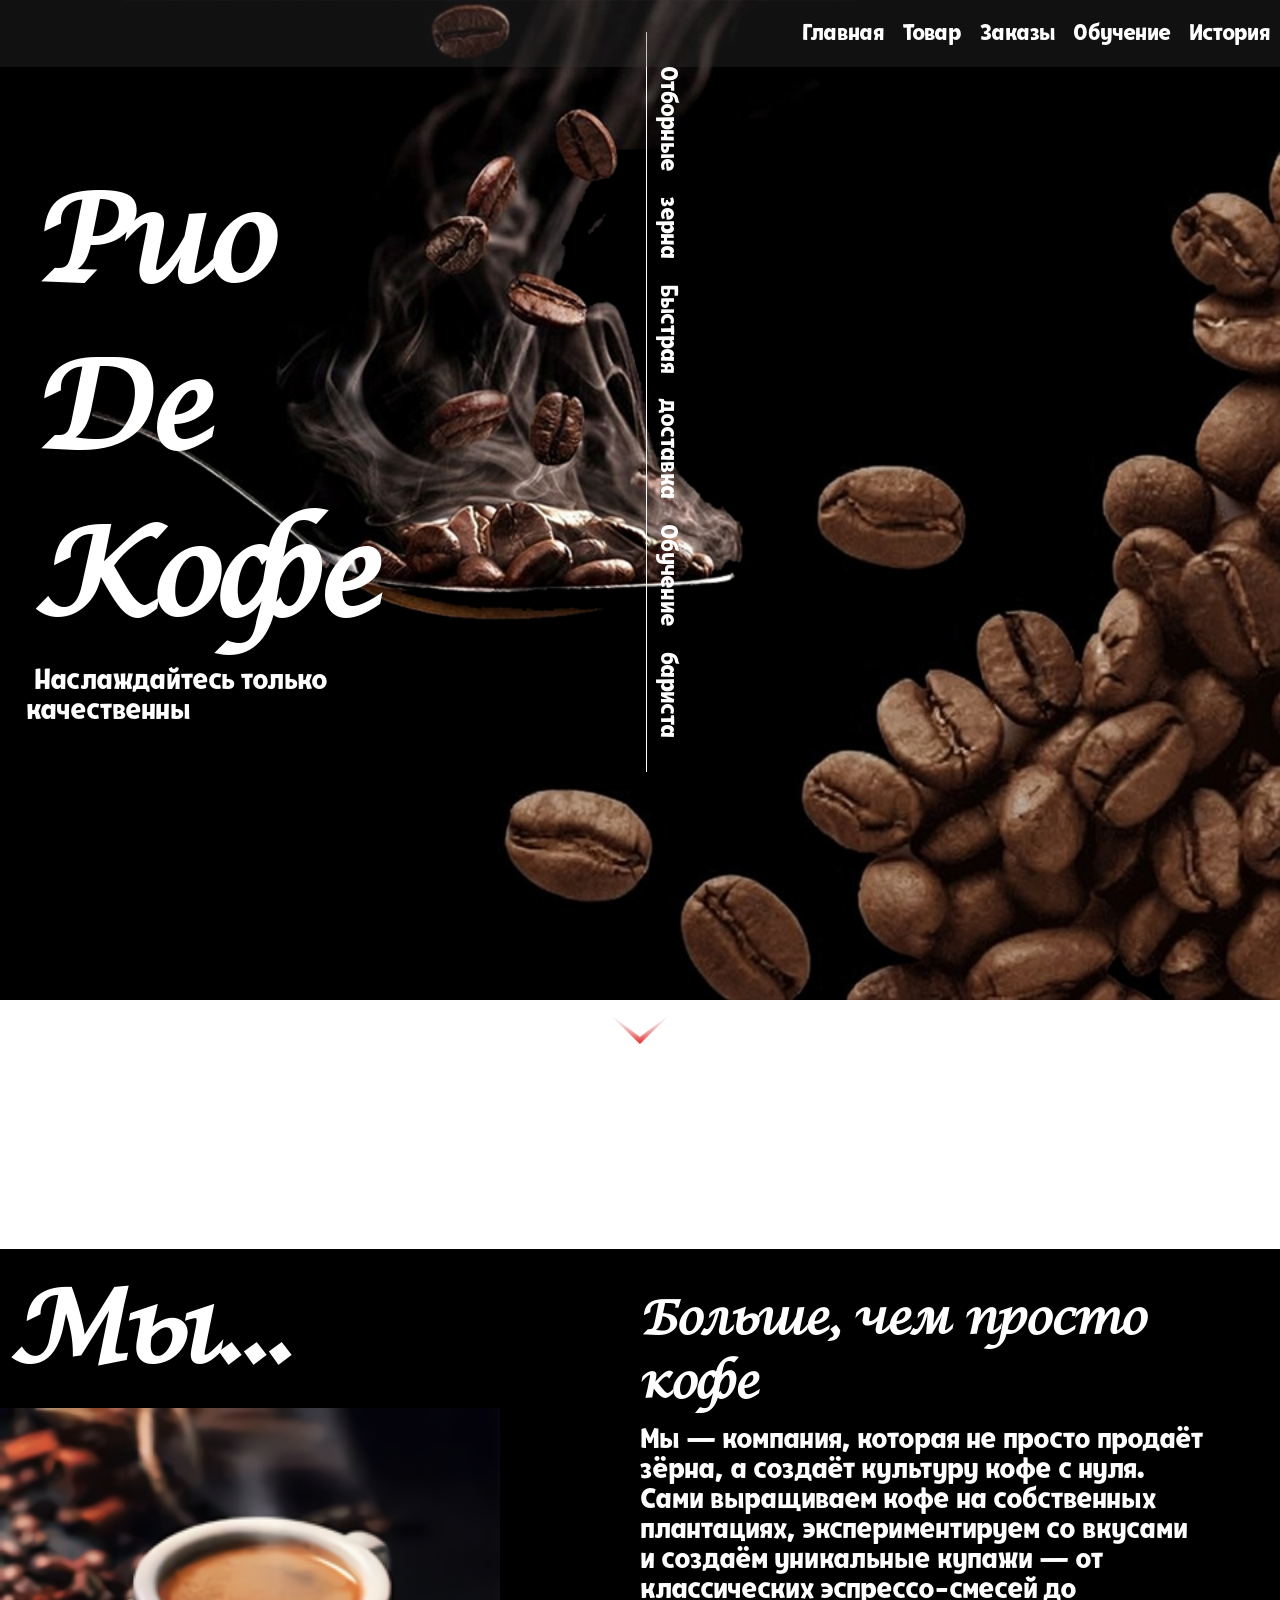
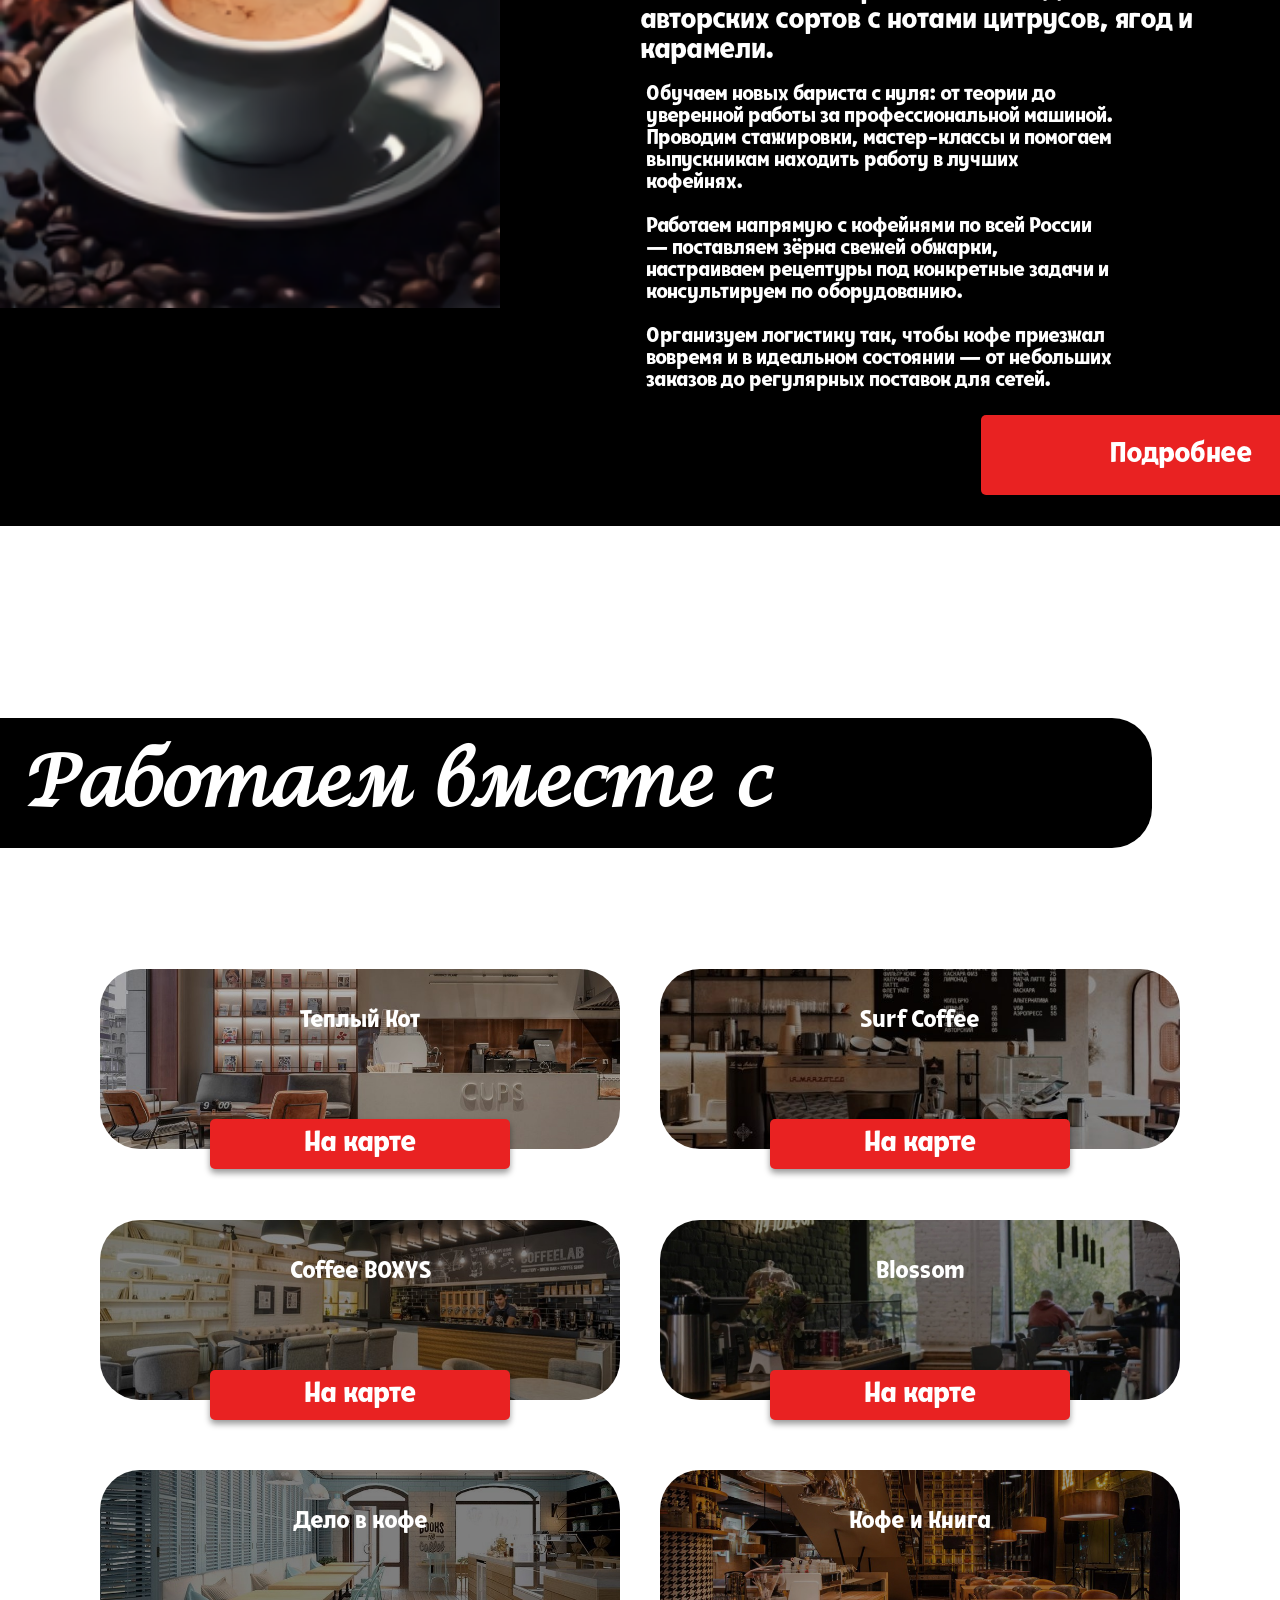
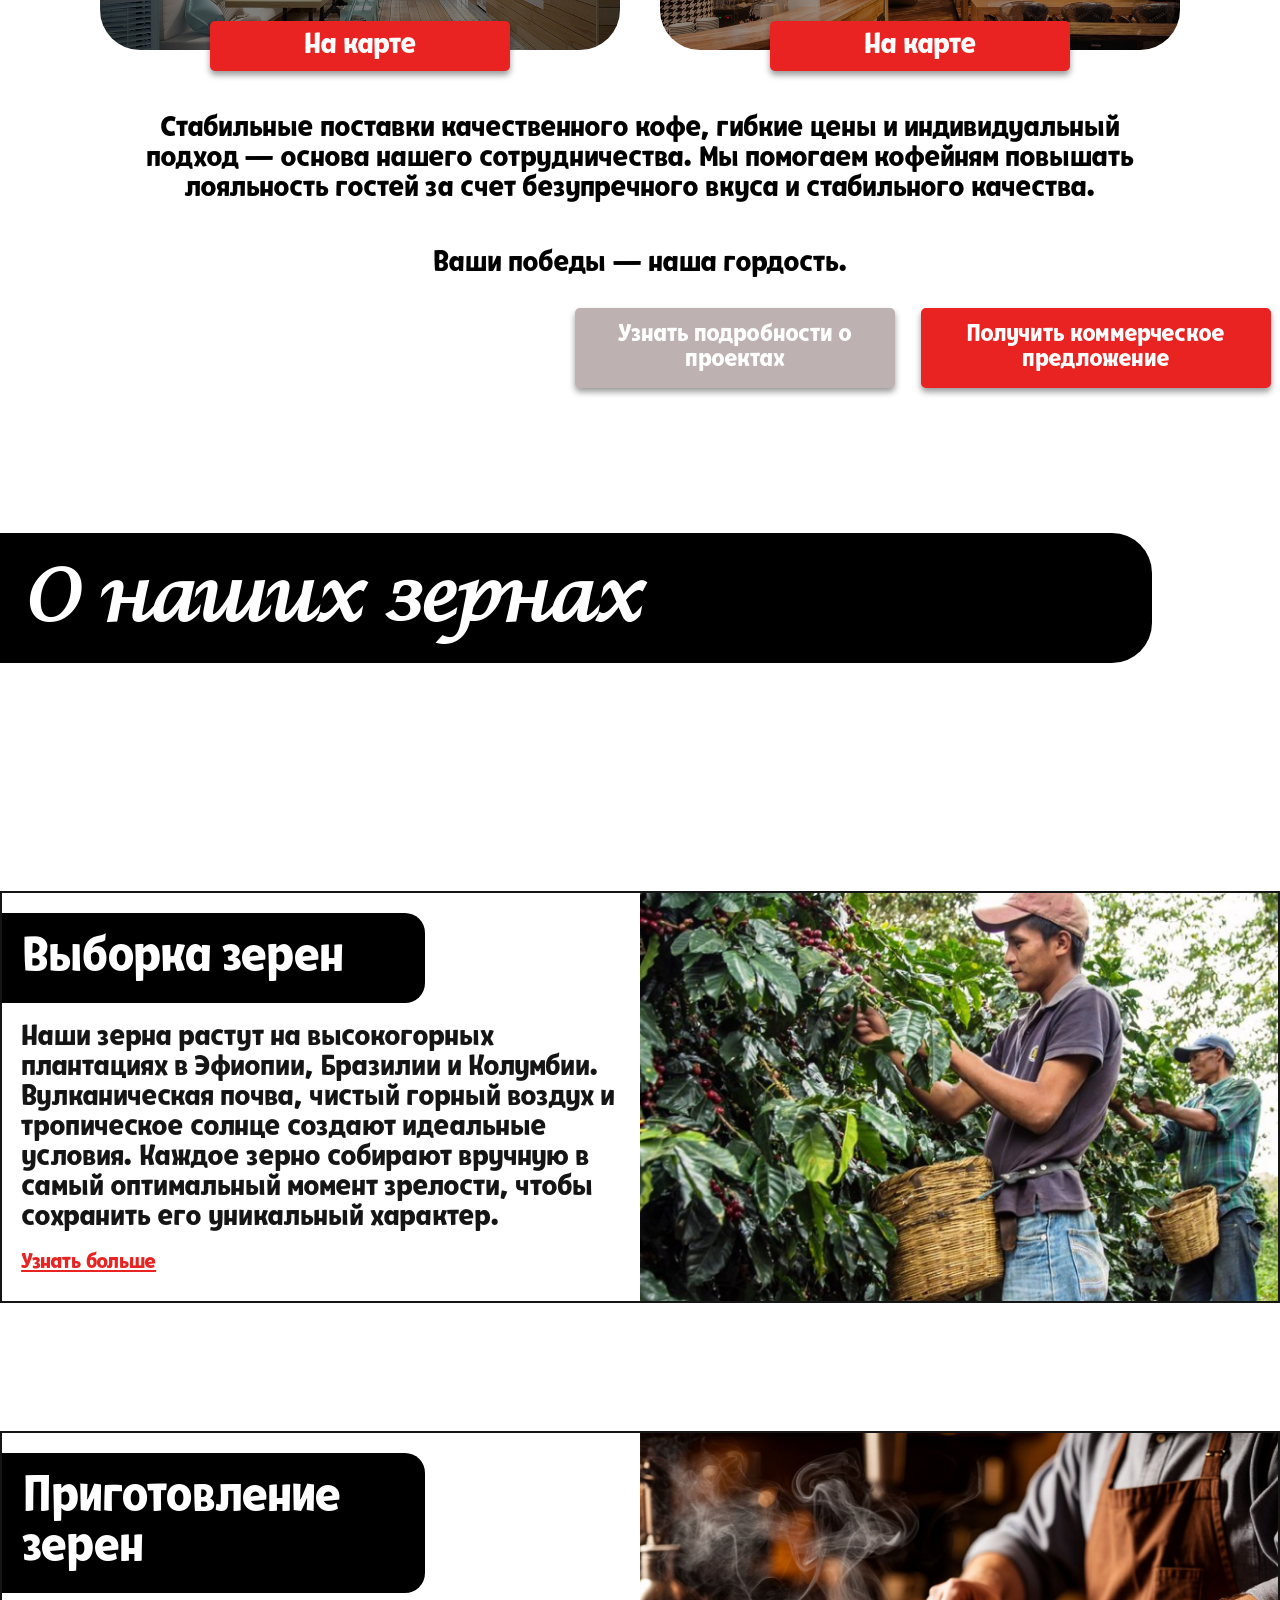
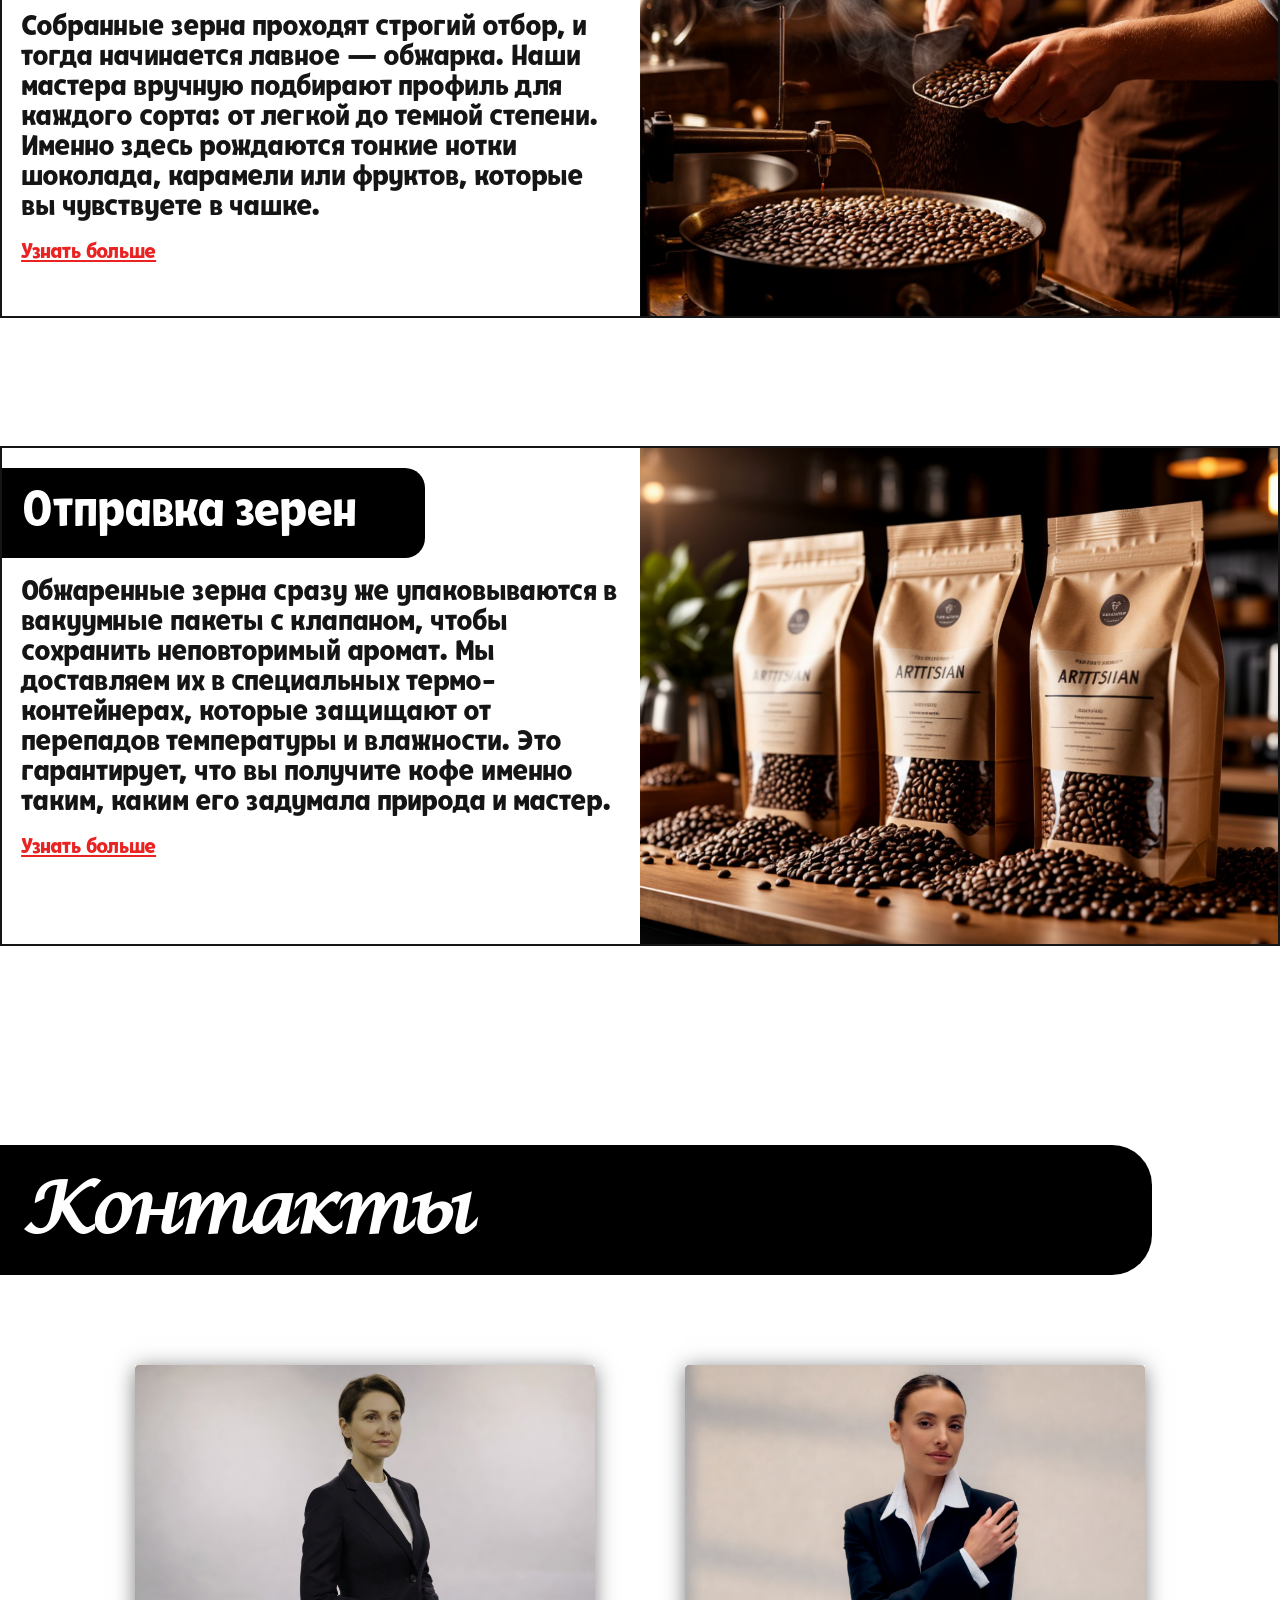
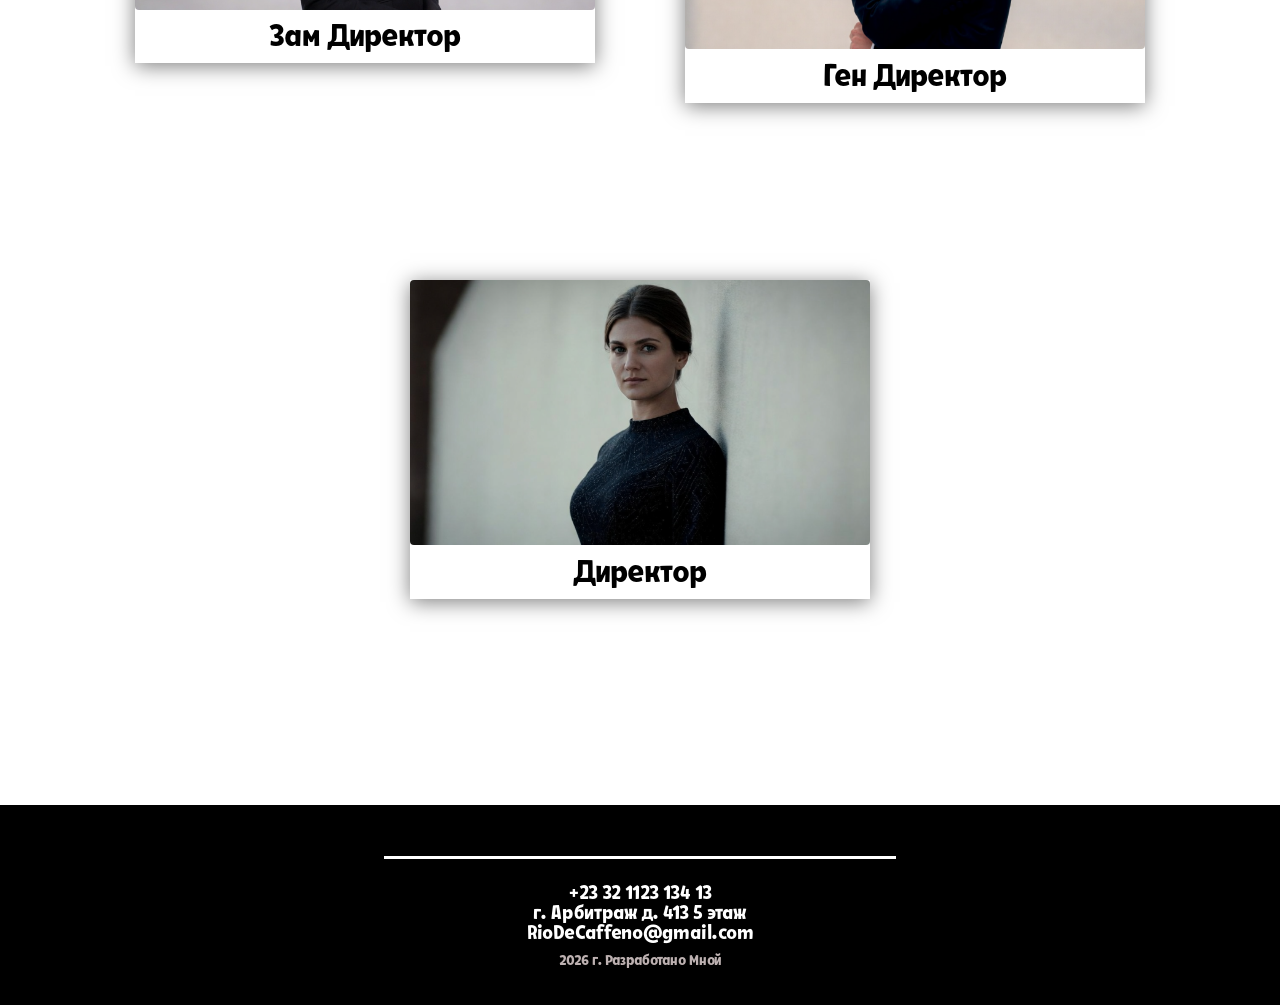
==== commit 30d2e2a2: "Update index.html" ====
--- a/index.html
+++ b/index.html
@@ -13,11 +13,11 @@
     <!-- шапочка сайта -->
     <div class="had">
         <header>
-            <a href="index.php">Главная</a>
-            <a href="coffee.php">Товар</a>
-            <a href="delivery.php">Заказы</a>
-            <a href="job.php">Обучение</a>
-            <a href="history.php">История</a>
+            <a href="index.html">Главная</a>
+            <a href="coffee.html">Товар</a>
+            <a href="delivery.html">Заказы</a>
+            <a href="job.html">Обучение</a>
+            <a href="history.html">История</a>
         </header>
 
 
@@ -114,7 +114,7 @@
 
     <div class="button-container">
         <a href=""><button class="But2">Узнать подробности о проектах</button></a>
-        <a href="delivery.php"><button class="contact-btn">Получить коммерческое предложение</button></a>
+        <a href="delivery.html"><button class="contact-btn">Получить коммерческое предложение</button></a>
     </div>
 
     <!-- блок про саму компанию -->
@@ -136,7 +136,7 @@
                     <a href="">Узнать больше</a>
                 </div>
                 <div class="card-right">
-                    <img src="/img/for1card.png" alt="Выборка кофейных зерен">
+                    <img src="/img/testphoto.png" alt="Выборка кофейных зерен">
                 </div>
             </div>
 
@@ -274,4 +274,4 @@
     </script>
 </body>
 
-</html>+</html>
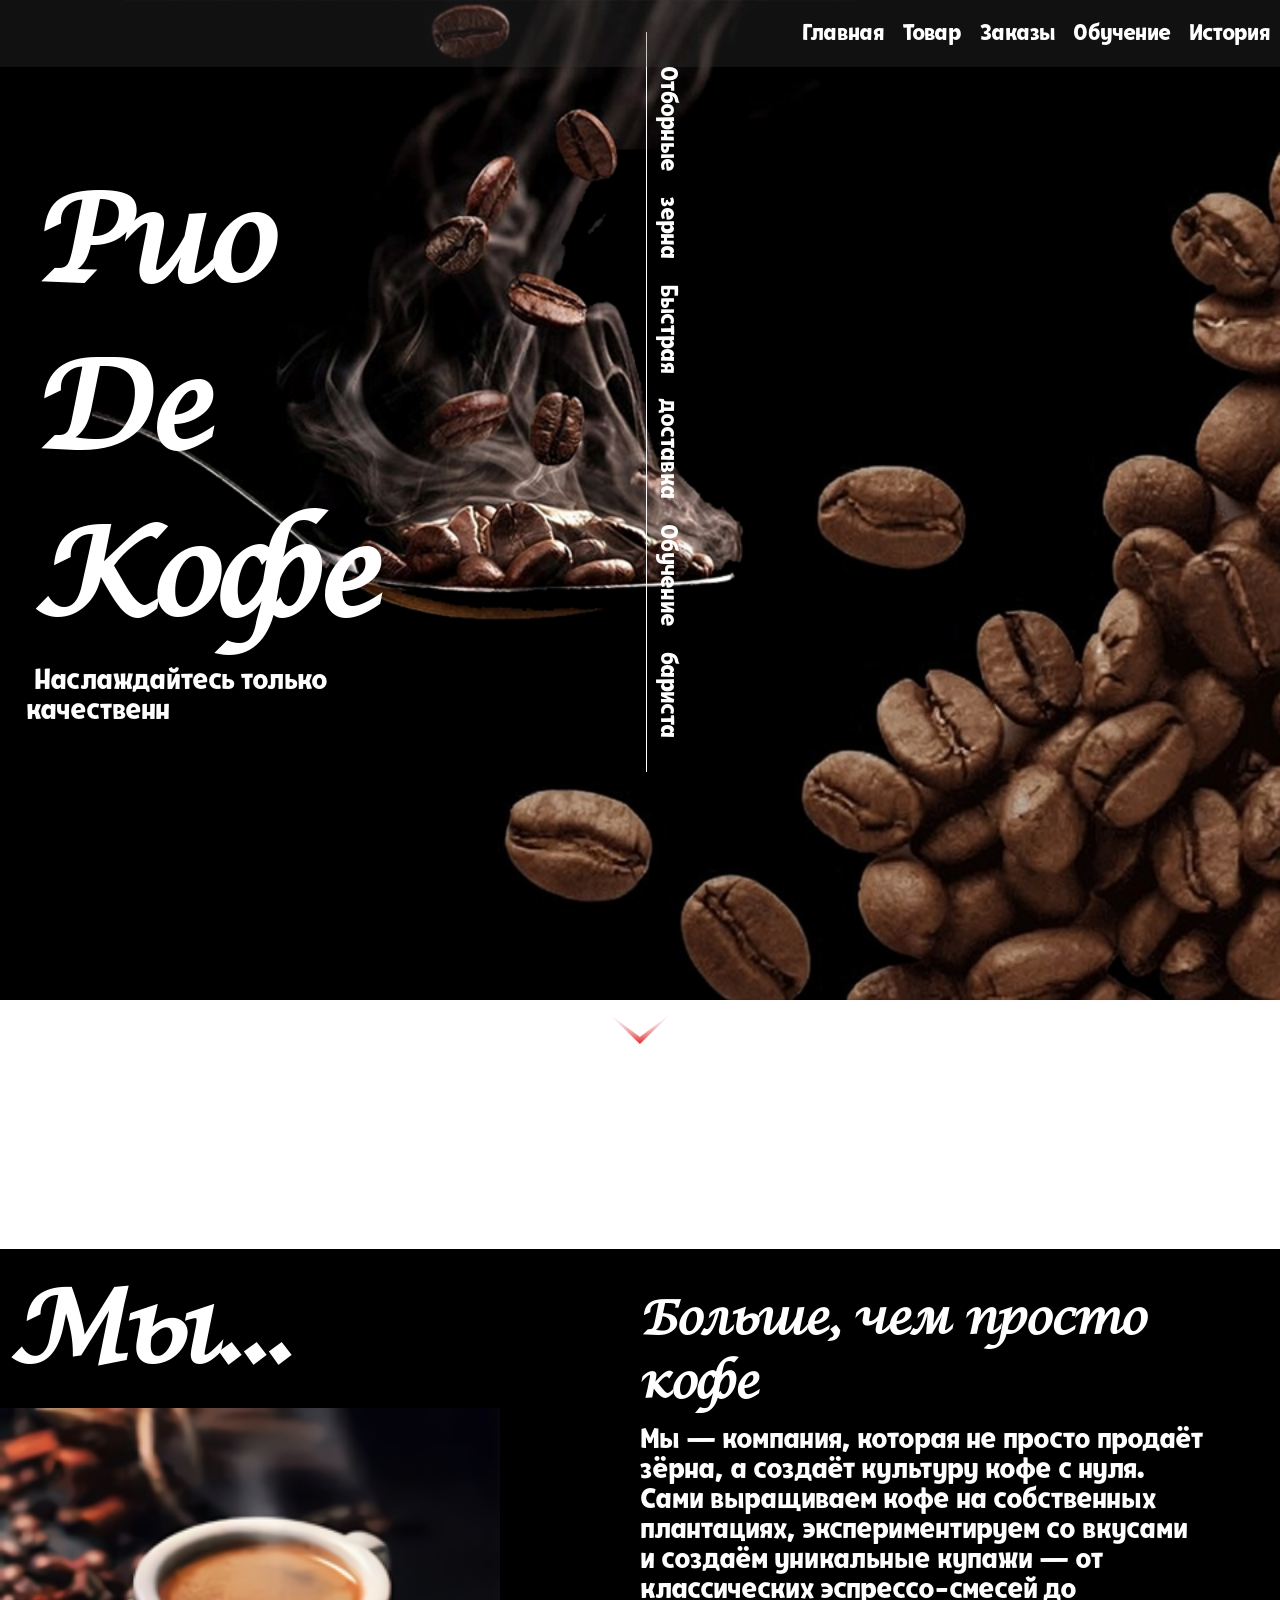
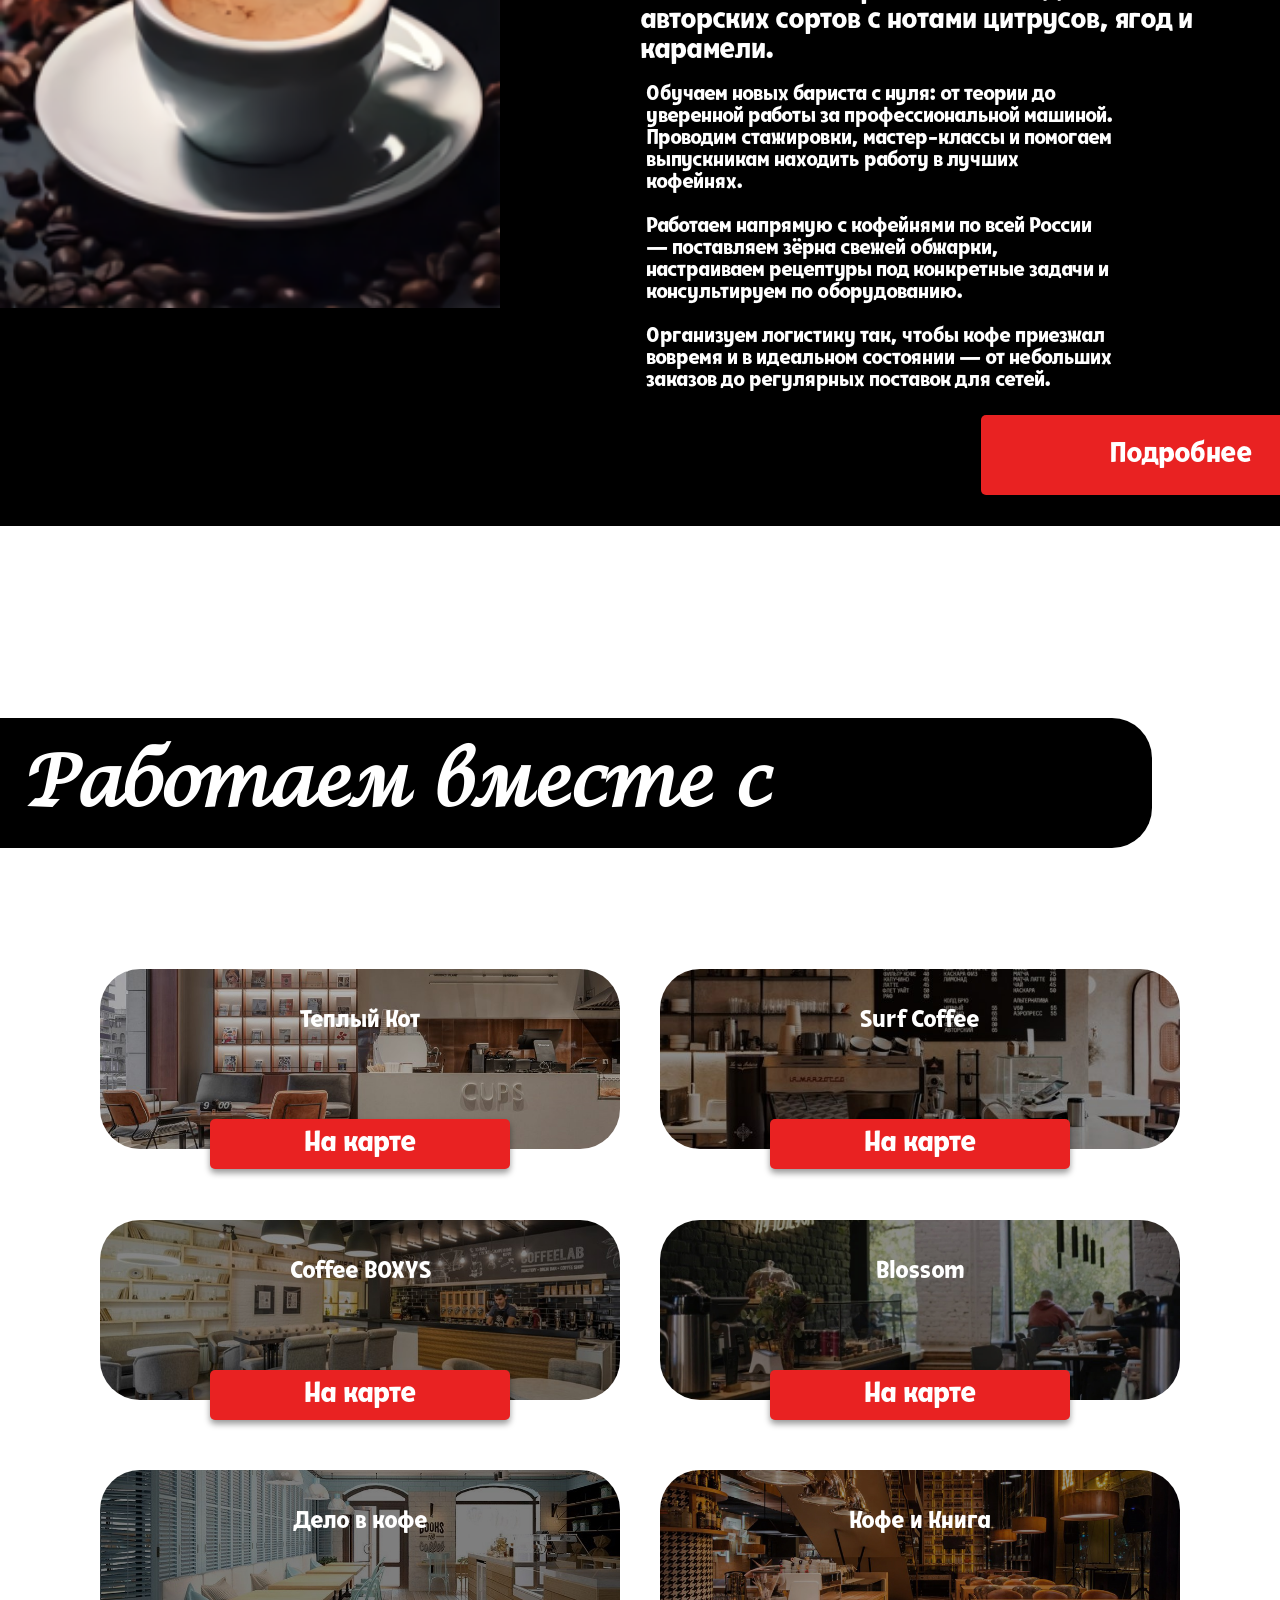
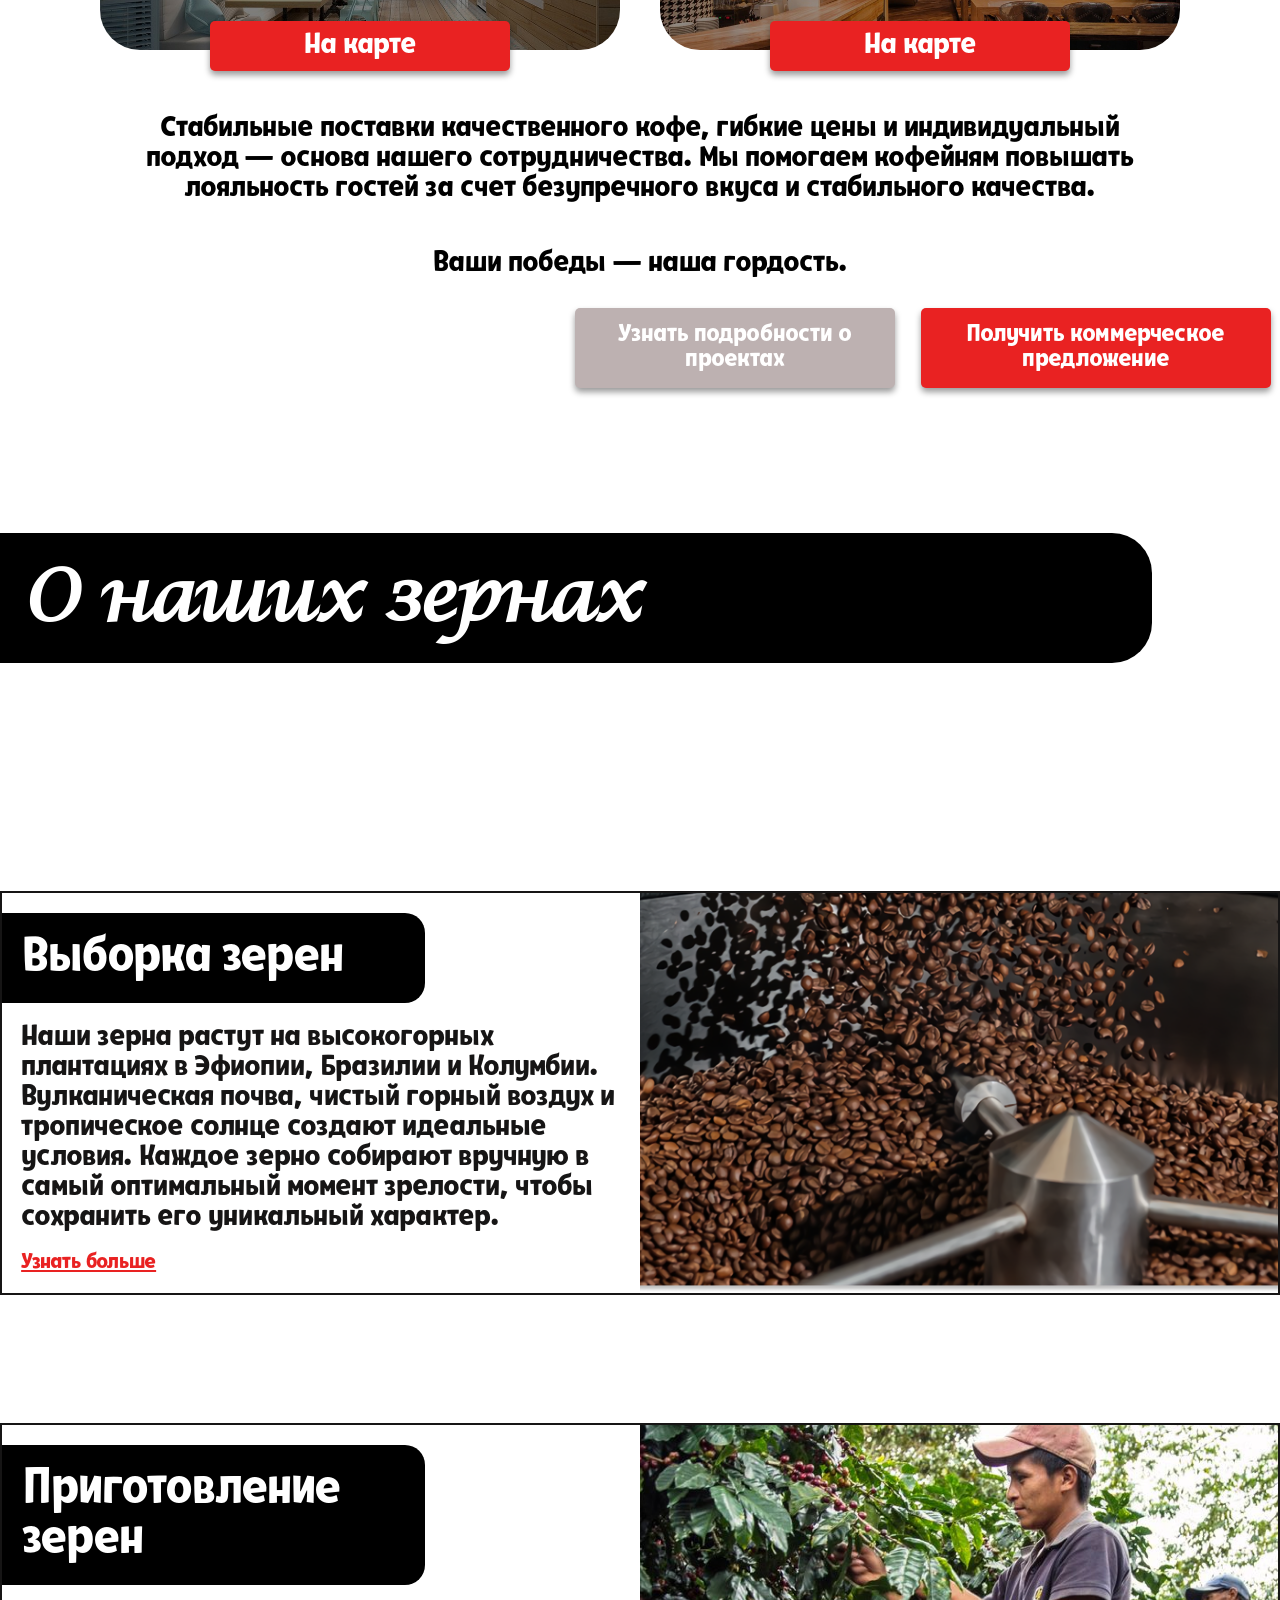
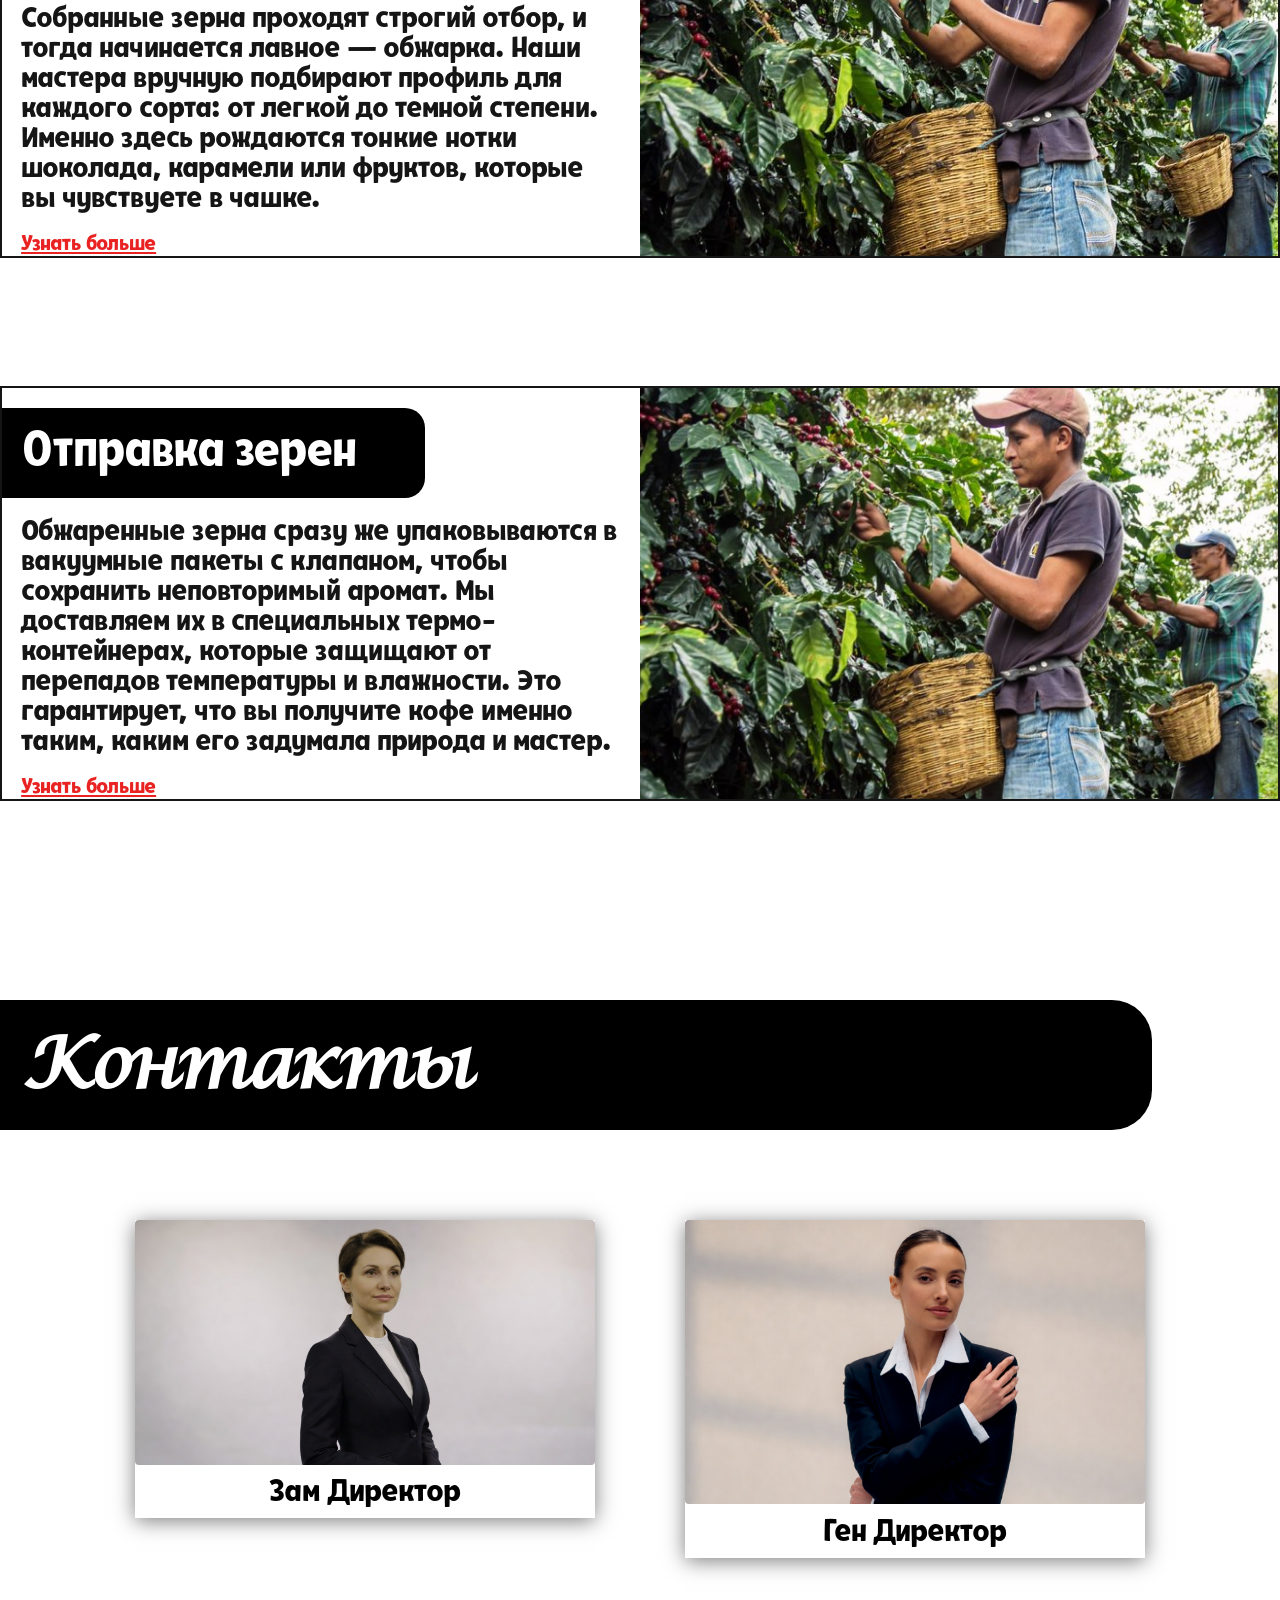
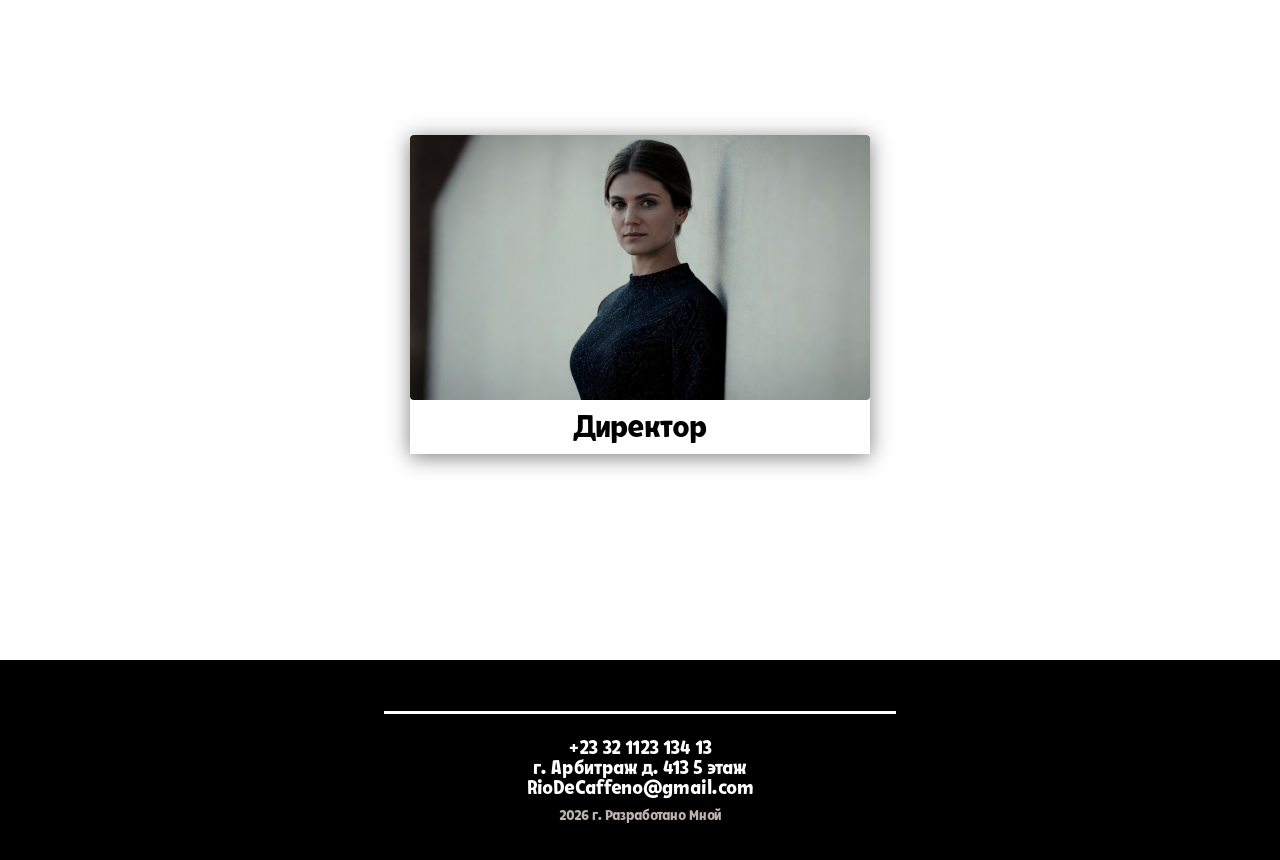
==== commit dfd973ed: "Update index.html" ====
--- a/index.html
+++ b/index.html
@@ -136,7 +136,7 @@
                     <a href="">Узнать больше</a>
                 </div>
                 <div class="card-right">
-                    <img src="/img/testphoto.png" alt="Выборка кофейных зерен">
+                    <img src="/img/history4.png" alt="Выборка кофейных зерен">
                 </div>
             </div>
 
@@ -151,7 +151,7 @@
                     <a href="">Узнать больше</a>
                 </div>
                 <div class="card-right">
-                    <img src="/img/ImgStrTwo.png" alt="Выборка кофейных зерен">
+                    <img src="/img/testphoto.png" alt="Выборка кофейных зерен">
                 </div>
             </div>
 
@@ -166,7 +166,7 @@
                     <a href="">Узнать больше</a>
                 </div>
                 <div class="card-right">
-                    <img src="/img/ImgStrThree.png" alt="Выборка кофейных зерен">
+                    <img src="/img/testphoto.png" alt="Выборка кофейных зерен">
                 </div>
             </div>
 
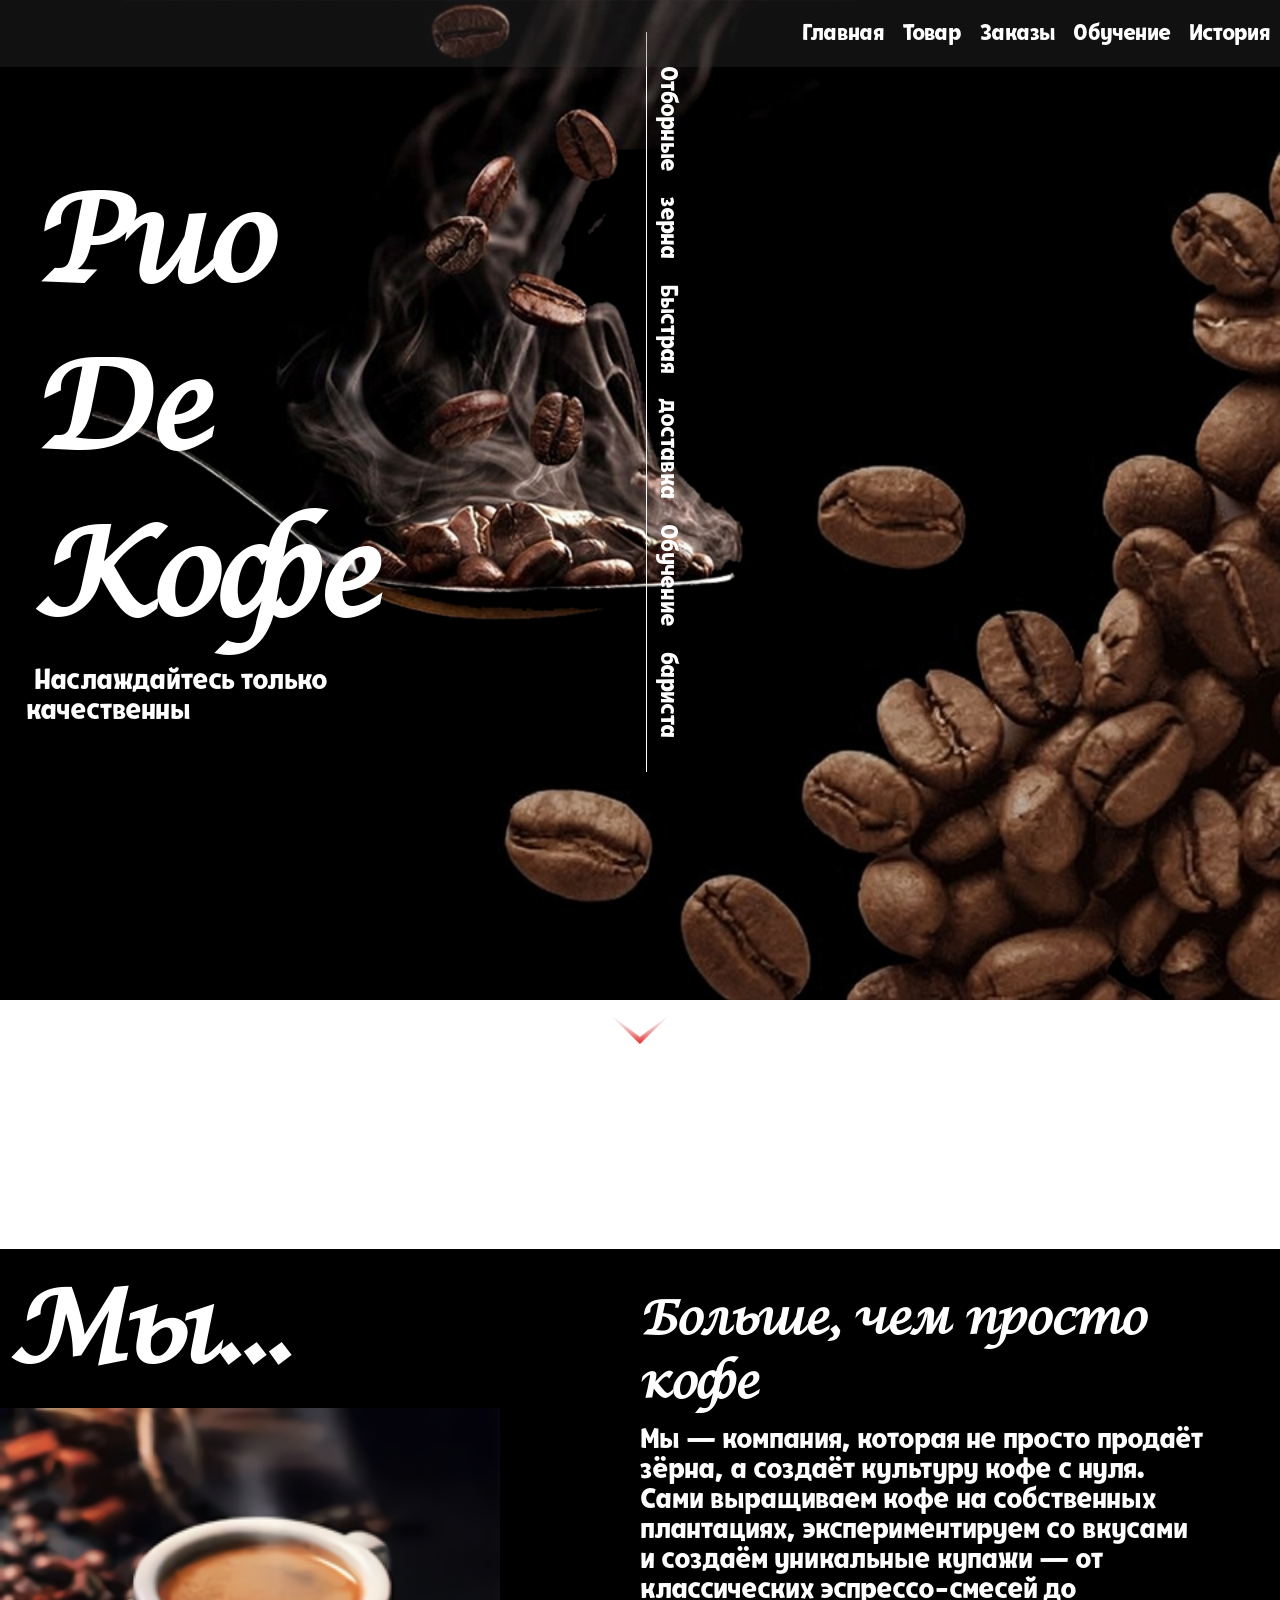
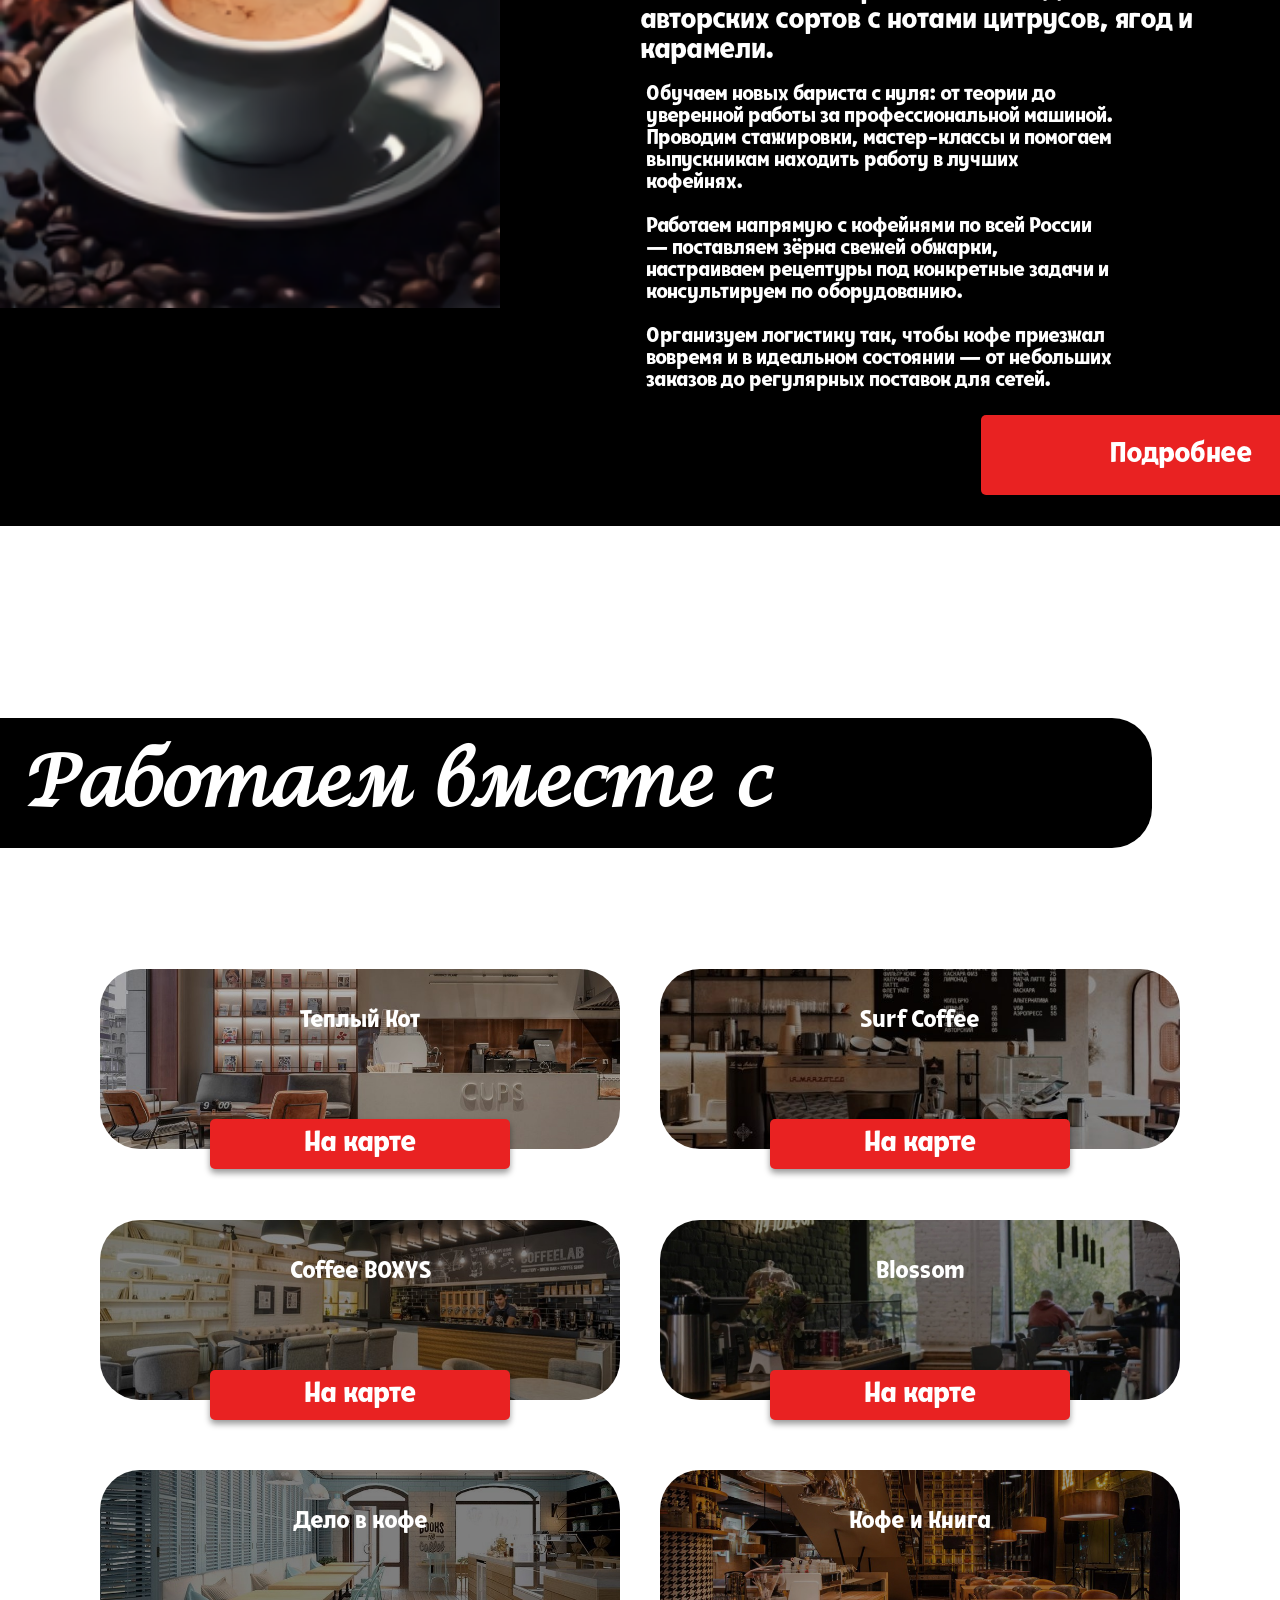
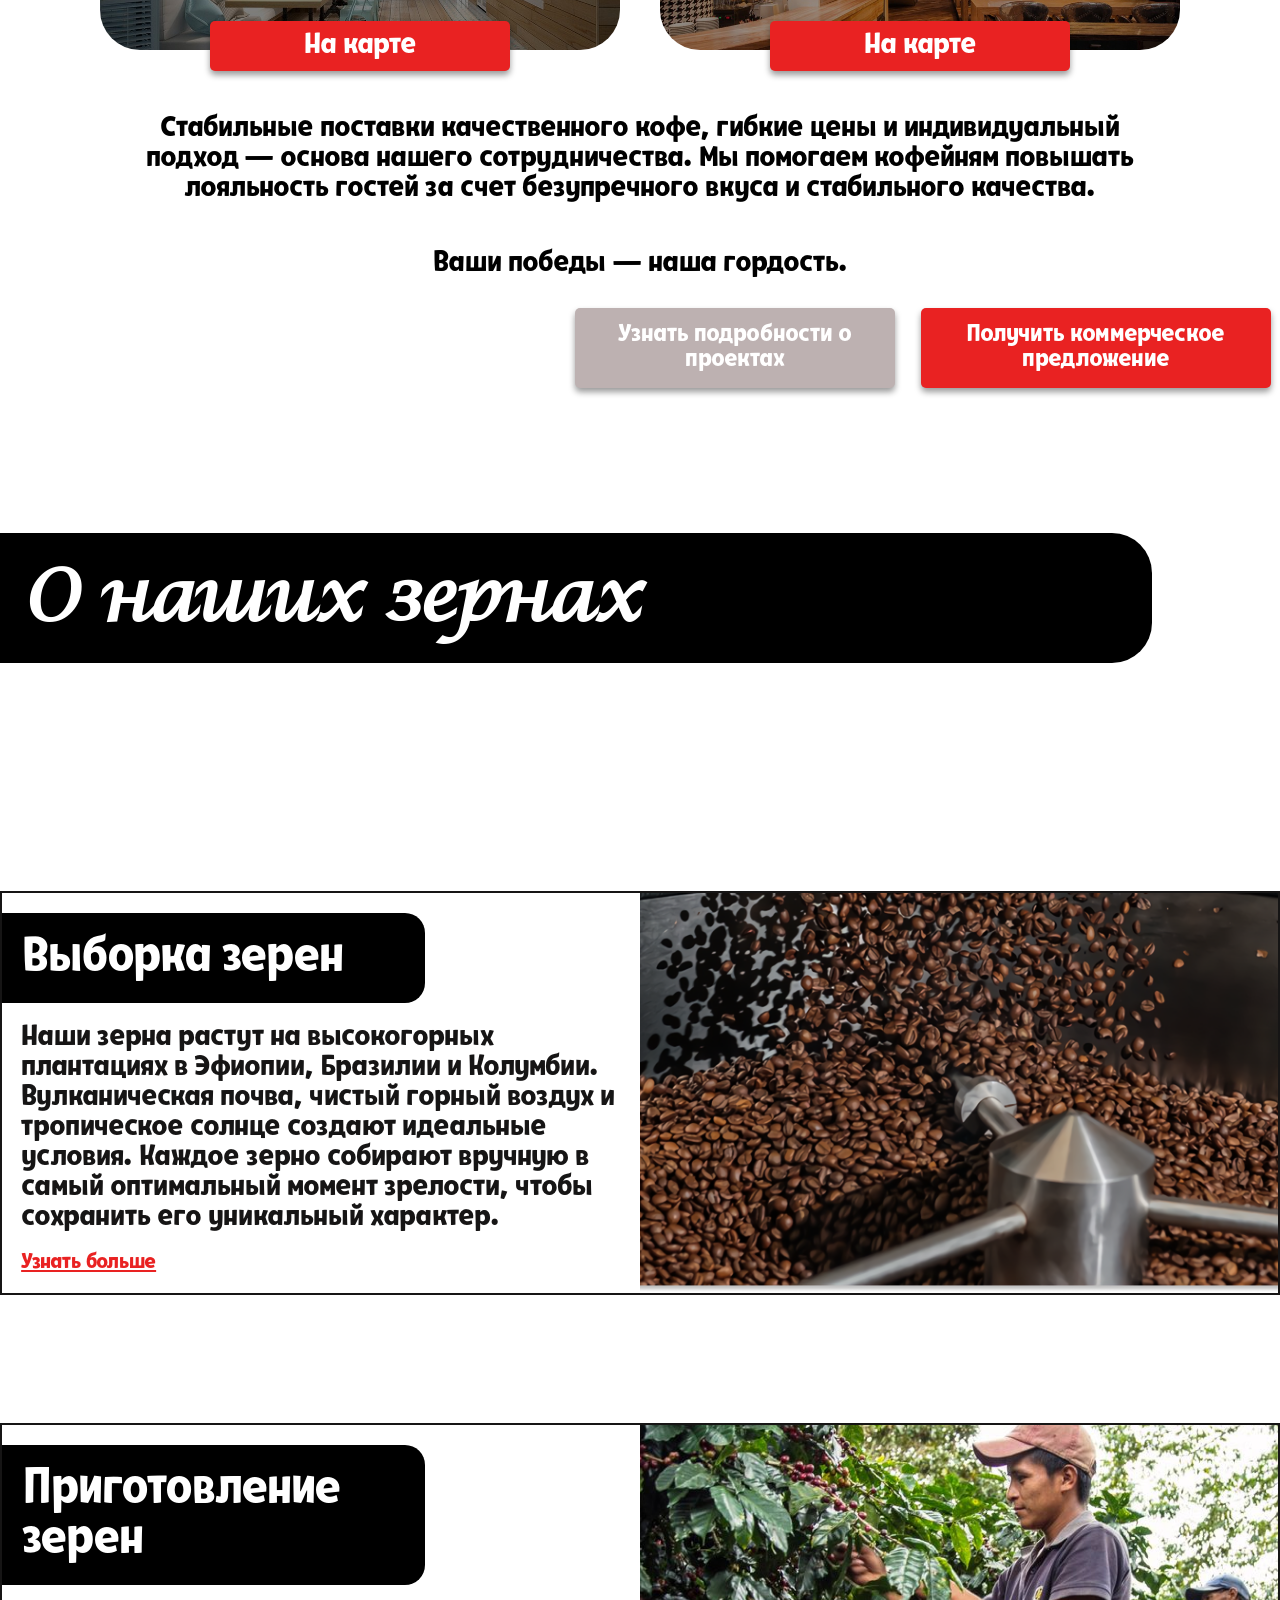
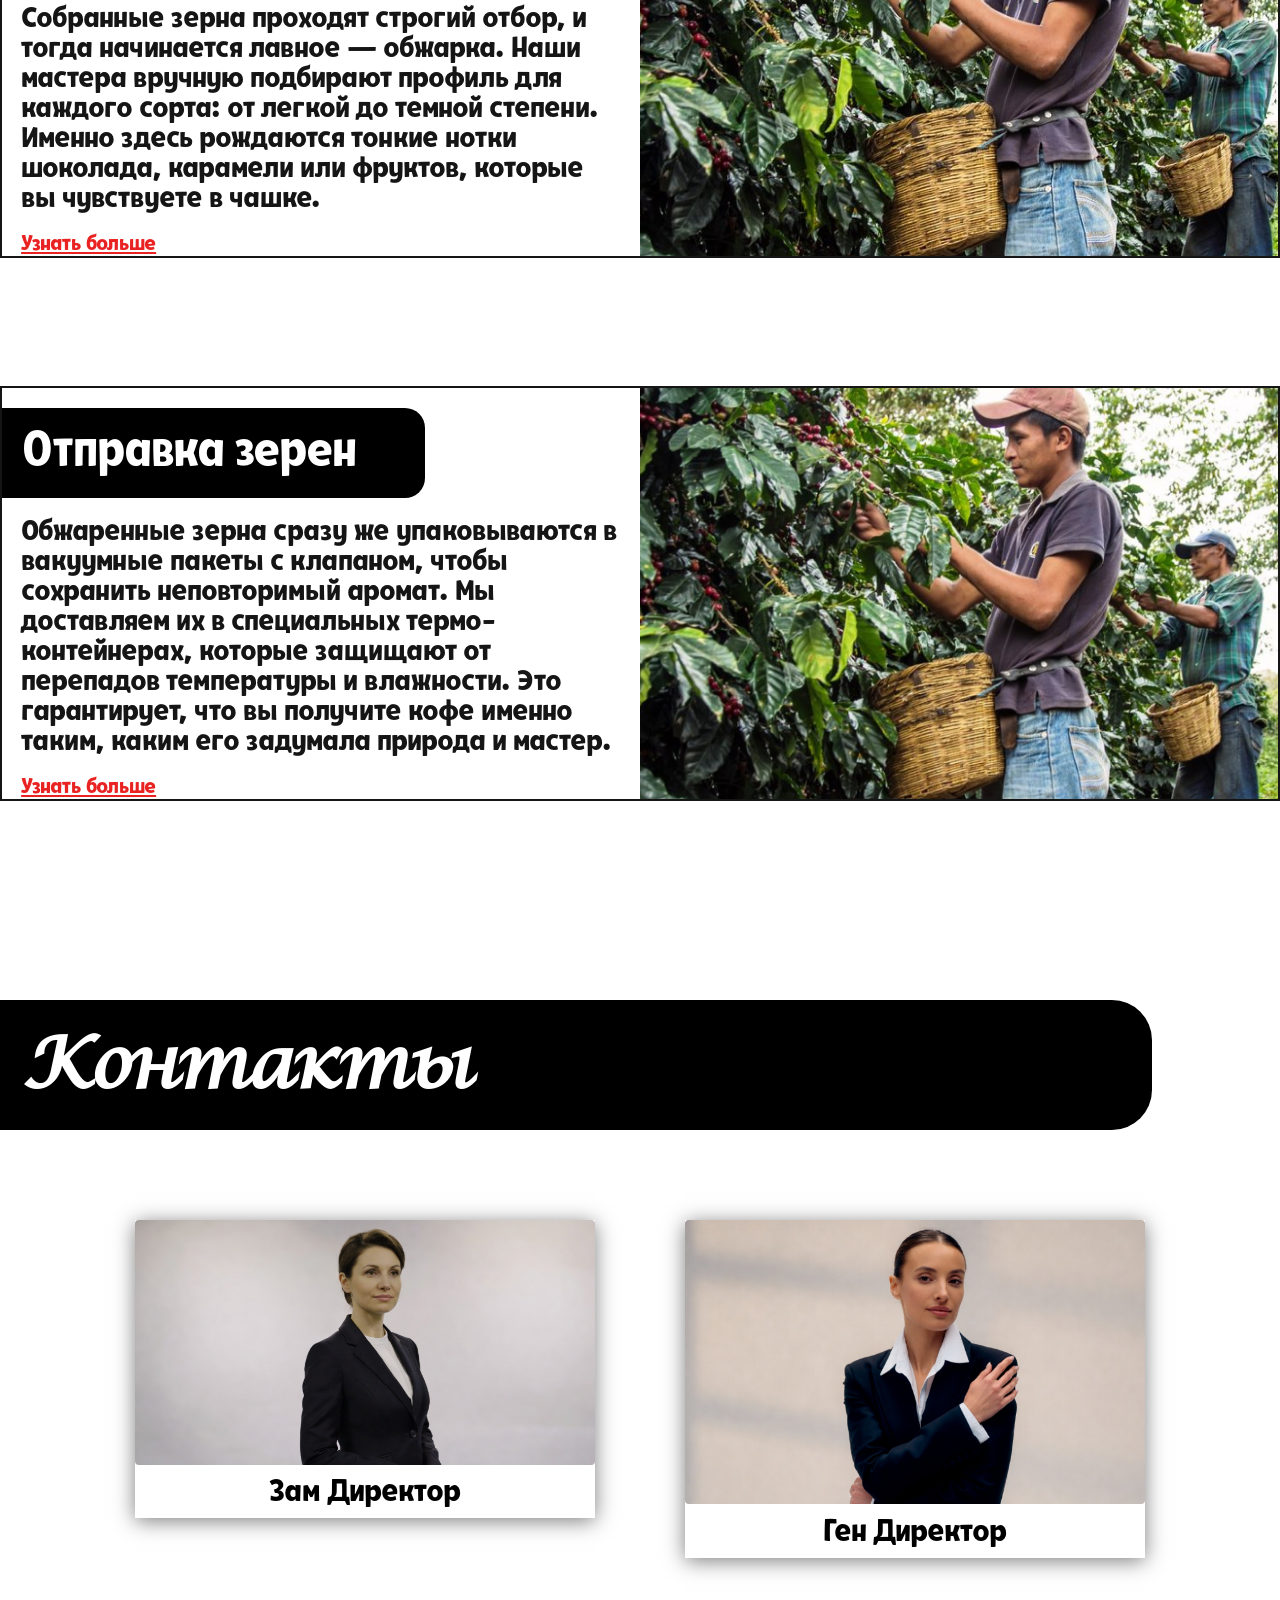
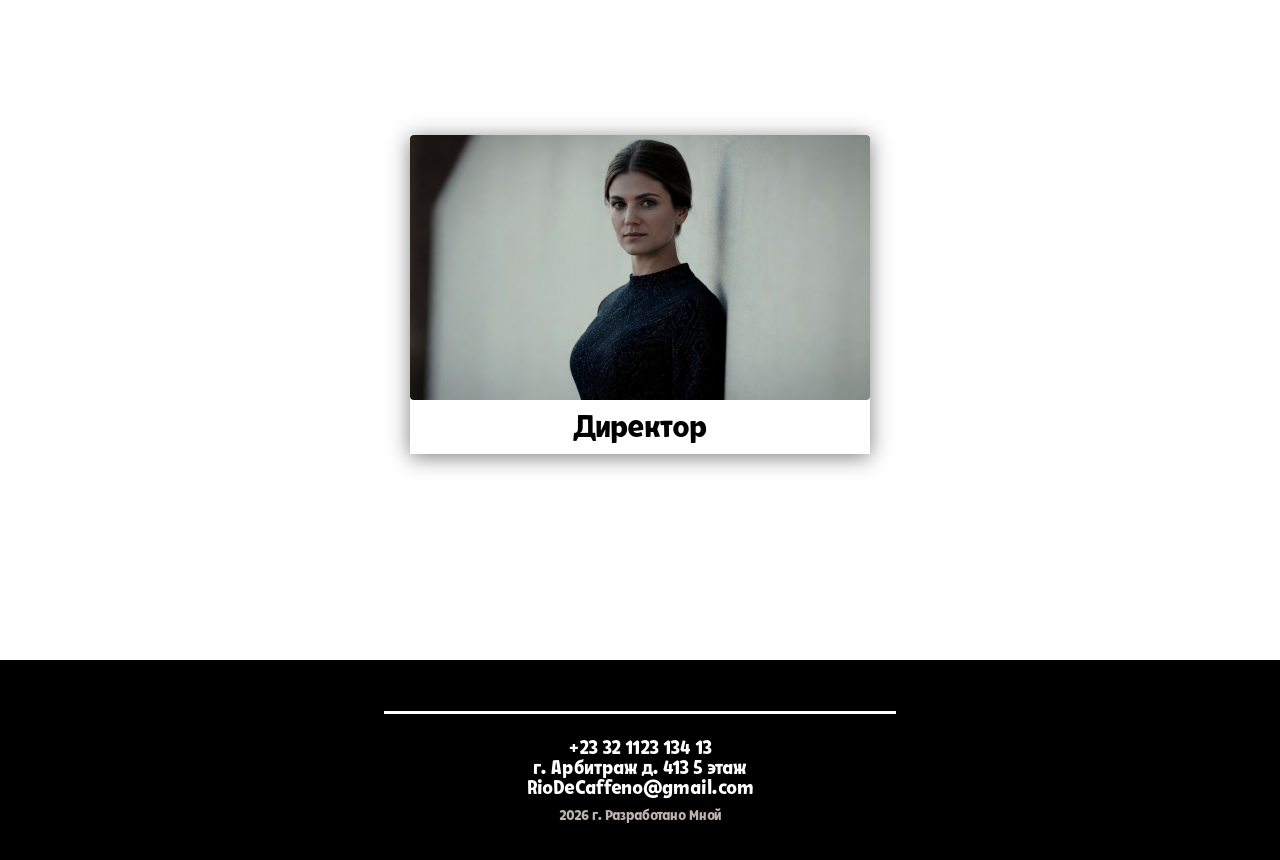
==== commit 7c4ea830: "Update index.html" ====
--- a/index.html
+++ b/index.html
@@ -136,7 +136,7 @@
                     <a href="">Узнать больше</a>
                 </div>
                 <div class="card-right">
-                    <img src="/img/history4.png" alt="Выборка кофейных зерен">
+                    <img src="img/history4.png" alt="Выборка кофейных зерен">
                 </div>
             </div>
 
@@ -151,7 +151,7 @@
                     <a href="">Узнать больше</a>
                 </div>
                 <div class="card-right">
-                    <img src="/img/testphoto.png" alt="Выборка кофейных зерен">
+                    <img src="img/testphoto.png" alt="Выборка кофейных зерен">
                 </div>
             </div>
 
@@ -166,7 +166,7 @@
                     <a href="">Узнать больше</a>
                 </div>
                 <div class="card-right">
-                    <img src="/img/testphoto.png" alt="Выборка кофейных зерен">
+                    <img src="img/testphoto.png" alt="Выборка кофейных зерен">
                 </div>
             </div>
 
